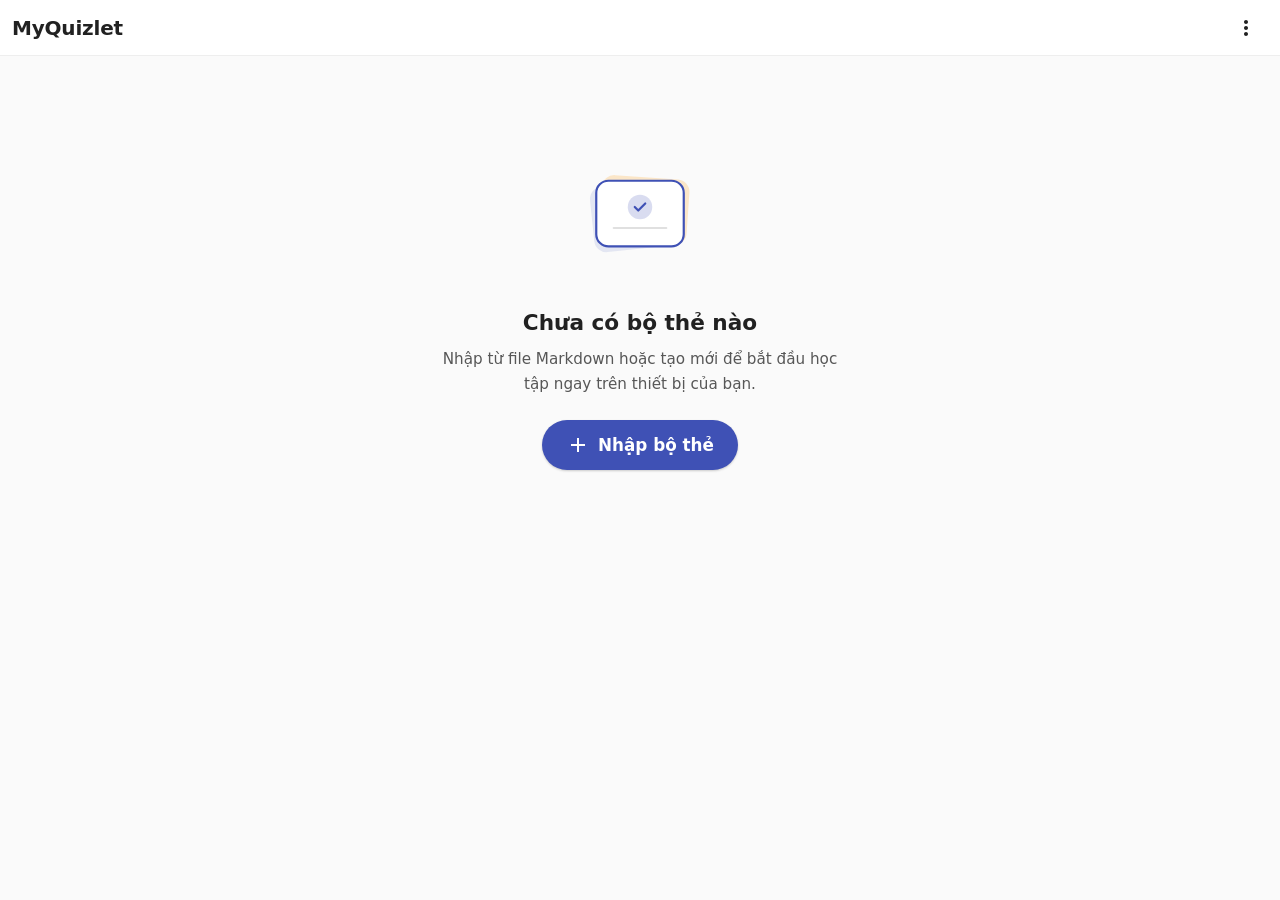
==== index.html @ 61433c4d "refactor: simplify review modal speech buttons to icon and flag only and update speech parameters" ====
<!DOCTYPE html>
<html lang="vi">
<head>
  <meta charset="utf-8" />
  <meta name="viewport" content="width=device-width, initial-scale=1.0, viewport-fit=cover" />
  <title>MyQuizlet — Bộ Thẻ Ghi Nhớ Markdown</title>
  <meta name="description" content="Ứng dụng flashcard Markdown thuần, hoạt động offline 100%, tô màu code phong cách GitHub." />
  
  <!-- PWA Theme & Manifest -->
  <meta name="theme-color" content="#3F51B5" />
  <meta name="color-scheme" content="light" />
  <link rel="manifest" href="manifest.webmanifest?v=15" />
  <link rel="icon" type="image/x-icon" href="favicon.ico?v=4" />
  <link rel="icon" type="image/png" sizes="32x32" href="icons/favicon-32.png?v=4" />
  <link rel="icon" type="image/png" sizes="192x192" href="icons/icon-192.png?v=4" />

  <!-- iOS Safari Specific -->
  <meta name="apple-mobile-web-app-capable" content="yes" />
  <meta name="apple-mobile-web-app-status-bar-style" content="default" />
  <meta name="apple-mobile-web-app-title" content="MyQuizlet" />
  <link rel="apple-touch-icon" href="icons/apple-touch-icon.png?v=4" />

  <!-- Code Syntax Highlighting Theme (GitHub Light) -->
  <link rel="stylesheet" href="vendor/github.min.css" />

  <!-- App Stylesheet -->
  <link rel="stylesheet" href="css/app.css?v=31" />
</head>
<body>
  <!-- Global App Bar -->
  <header id="app-bar" class="app-bar" role="banner">
    <div class="app-bar-left">
      <button type="button" class="icon-btn hidden" id="app-back-btn" aria-label="Quay lại">
        <svg class="icon" viewBox="0 0 24 24"><path d="M20 11H7.83l5.59-5.59L12 4l-8 8 8 8 1.41-1.41L7.83 13H20v-2z"/></svg>
      </button>
      <span class="app-bar-title" id="app-title">MyQuizlet</span>
    </div>

    <div class="app-bar-right">
      <!-- PWA Install Button (Top App Bar - hidden by default) -->
      <button id="btnInstall" type="button" class="btn btn-tonal btn-sm hidden" aria-label="Cài đặt ứng dụng">
        <svg width="16" height="16" viewBox="0 0 24 24" fill="none" stroke="currentColor" stroke-width="2" stroke-linecap="round" stroke-linejoin="round" aria-hidden="true">
          <path d="M21 15v4a2 2 0 0 1-2 2H5a2 2 0 0 1-2-2v-4"/>
          <polyline points="7 10 12 15 17 10"/>
          <line x1="12" y1="15" x2="12" y2="3"/>
        </svg>
        <span id="btn-install-text">Cài đặt</span>
      </button>

      <div class="menu-anchor">
        <button type="button" class="icon-btn menu-trigger" id="app-menu-btn" aria-label="Menu tác vụ" onclick="document.getElementById('app-menu-dropdown').classList.toggle('is-open'); event.stopPropagation();">
          <svg class="icon" viewBox="0 0 24 24"><path d="M12 8c1.1 0 2-.9 2-2s-.9-2-2-2-2 .9-2 2 .9 2 2 2zm0 2c-1.1 0-2 .9-2 2s.9 2 2 2 2-.9 2-2-.9-2-2-2zm0 6c-1.1 0-2 .9-2 2s.9 2 2 2 2-.9 2-2-.9-2-2-2z"/></svg>
        </button>
        <div class="dropdown-menu" id="app-menu-dropdown">
          <button type="button" class="menu-item" id="menu-opt-lang">
            <svg class="menu-icon" viewBox="0 0 24 24"><path d="M12.87 15.07l-2.54-2.51.03-.03c1.74-1.94 2.98-4.17 3.71-6.53H17V4h-7V2H8v2H1v1.99h11.17C11.5 7.92 10.44 9.75 9 11.35 8.07 10.32 7.3 9.19 6.69 8h-2c.73 1.63 1.73 3.17 2.98 4.56l-5.09 5.02L4 19l5-5 3.11 3.11.76-2.04zM18.5 10h-2L12 22h2l1.12-3h4.75L21 22h2l-4.5-12zm-2.62 7l1.62-4.33L19.12 17h-3.24z"/></svg>
            <span id="menu-lang-text">Ngôn ngữ (Language): <strong>Tiếng Việt</strong></span>
          </button>
          <button type="button" class="menu-item" id="menu-opt-storage">
            <svg class="menu-icon" viewBox="0 0 24 24"><path d="M2 20h20v-4H2v4zm2-3h2v2H4v-2zM2 4v4h20V4H2zm4 3H4V5h2v2zm-4 7h20v-4H2v4zm2-3h2v2H4v-2z"/></svg>
            <span id="menu-storage-text">Dung lượng lưu trữ</span>
          </button>
          <button type="button" class="menu-item" id="menu-opt-help">
            <svg class="menu-icon" viewBox="0 0 24 24"><path d="M12 2C6.48 2 2 6.48 2 12s4.48 10 10 10 10-4.48 10-10S17.52 2 12 2zm1 16h-2v-2h2v2zm1.07-7.75l-.9.92C12.45 11.9 12 12.5 12 14h-2v-.5c0-1.1.45-2.1 1.17-2.83l1.24-1.26c.37-.36.59-.86.59-1.41 0-1.1-.9-2-2-2s-2 .9-2 2H7c0-2.76 2.24-5 5-5s5 2.24 5 5c0 1.04-.42 1.99-1.07 2.75z"/></svg>
            <span id="menu-help-text">Hướng dẫn Markdown</span>
          </button>
          <button type="button" class="menu-item" id="menu-opt-about">
            <svg class="menu-icon" viewBox="0 0 24 24"><path d="M12 2C6.48 2 2 6.48 2 12s4.48 10 10 10 10-4.48 10-10S17.52 2 12 2zm1 15h-2v-6h2v6zm0-8h-2V7h2v2z"/></svg>
            <span id="menu-about-text">Giới thiệu</span>
          </button>
        </div>
      </div>
    </div>
  </header>

  <!-- Main View Container -->
  <main id="main-content" class="main-content" role="main"></main>

  <!-- Snackbar Notification Container -->
  <div id="snackbar-container" class="snackbar-container" aria-live="polite"></div>

  <!-- iOS Safari PWA Installation Guidance Modal -->
  <div id="iosInstallModal" class="dialog-backdrop modal-dialog-backdrop hidden" role="dialog" aria-modal="true" aria-labelledby="iosModalTitle">
    <div class="dialog-panel modal-dialog" style="max-width: 420px;">
      <div class="dialog-header-with-close" style="padding: 16px 20px 0 20px;">
        <h2 id="iosModalTitle" class="dialog-title" style="margin: 0; font-size: 1.25rem;">Cài đặt trên iOS</h2>
        <button id="btnCloseIosModal" type="button" class="icon-btn" aria-label="Đóng">
          <svg width="20" height="20" viewBox="0 0 24 24" fill="none" stroke="currentColor" stroke-width="2">
            <line x1="18" y1="6" x2="6" y2="18"/><line x1="6" y1="6" x2="18" y2="18"/>
          </svg>
        </button>
      </div>
      <div class="dialog-body" style="padding: 16px 20px; text-align: center;">
        <p id="ios-install-intro" style="font-size: 0.9375rem; margin-bottom: 16px; color: var(--md-sys-color-on-surface);">
          Để cài đặt ứng dụng lên iPhone hoặc iPad:
        </p>
        <div style="display: flex; flex-direction: column; gap: 12px; text-align: left; background: var(--md-sys-color-surface-variant); padding: 16px; border-radius: 12px; font-size: 0.9rem; line-height: 1.5;">
          <div id="ios-step-1">1. Nhấn nút <strong>Chia sẻ (Share)</strong> <span aria-hidden="true">⎋</span> ở thanh công cụ dưới đáy Safari.</div>
          <div id="ios-step-2">2. Cuộn xuống và chọn <strong>Thêm vào Màn hình chính (Add to Home Screen)</strong> <span aria-hidden="true">⊕</span>.</div>
          <div id="ios-step-3">3. Nhấn <strong>Thêm (Add)</strong> ở góc trên bên phải để hoàn tất.</div>
        </div>
      </div>
      <div class="dialog-footer" style="display: flex; justify-content: flex-end; padding: 0 20px 16px 20px;">
        <button id="btnGotItIos" type="button" class="btn btn-primary">Đã hiểu</button>
      </div>
    </div>
  </div>

  <!-- Local Vendored Libraries (Precached for 100% Offline Mode) -->
  <script src="vendor/marked.min.js"></script>
  <script src="vendor/purify.min.js"></script>
  <script src="vendor/highlight.min.js"></script>
  <script src="vendor/highlight-swift.min.js"></script>
  <script src="vendor/highlight-kotlin.min.js"></script>
  <script src="vendor/highlight-dart.min.js"></script>

  <!-- Application Script (Supports both file:// and http://) -->
  <script src="js/app.js?v=31"></script>
</body>
</html>
---- vendor/github.min.css ----
pre code.hljs{display:block;overflow-x:auto;padding:1em}code.hljs{padding:3px 5px}/*!
  Theme: GitHub
  Description: Light theme as seen on github.com
  Author: github.com
  Maintainer: @Hirse
  Updated: 2021-05-15

  Outdated base version: https://github.com/primer/github-syntax-light
  Current colors taken from GitHub's CSS
*/.hljs{color:#24292e;background:#fff}.hljs-doctag,.hljs-keyword,.hljs-meta .hljs-keyword,.hljs-template-tag,.hljs-template-variable,.hljs-type,.hljs-variable.language_{color:#d73a49}.hljs-title,.hljs-title.class_,.hljs-title.class_.inherited__,.hljs-title.function_{color:#6f42c1}.hljs-attr,.hljs-attribute,.hljs-literal,.hljs-meta,.hljs-number,.hljs-operator,.hljs-selector-attr,.hljs-selector-class,.hljs-selector-id,.hljs-variable{color:#005cc5}.hljs-meta .hljs-string,.hljs-regexp,.hljs-string{color:#032f62}.hljs-built_in,.hljs-symbol{color:#e36209}.hljs-code,.hljs-comment,.hljs-formula{color:#6a737d}.hljs-name,.hljs-quote,.hljs-selector-pseudo,.hljs-selector-tag{color:#22863a}.hljs-subst{color:#24292e}.hljs-section{color:#005cc5;font-weight:700}.hljs-bullet{color:#735c0f}.hljs-emphasis{color:#24292e;font-style:italic}.hljs-strong{color:#24292e;font-weight:700}.hljs-addition{color:#22863a;background-color:#f0fff4}.hljs-deletion{color:#b31d28;background-color:#ffeef0}
---- css/app.css ----
/**
 * MyQuizlet - Design System & Stylesheet
 * Material Design 3 guidelines in pure CSS:
 * Tonal surfaces, 12-28px rounded corners, elevations, 3D flip physics,
 * GitHub code themes, full responsive layout (<600px, 600-1024px, >1024px).
 */

/* ==========================================================================
   1. CSS Custom Properties / Color Palette & Tokens
   ========================================================================== */
:root {
  color-scheme: light;

  /* Light Theme (Enforced across all devices & system settings) */
  --md-sys-color-primary: #3F51B5;
  --md-sys-color-on-primary: #FFFFFF;
  --md-sys-color-primary-container: #E8EAF6;
  --md-sys-color-on-primary-container: #1A237E;

  --md-sys-color-accent: #FF9800;
  --md-sys-color-on-accent: #FFFFFF;
  --md-sys-color-accent-container: #FFF3E0;

  --md-sys-color-background: #FAFAFA;
  --md-sys-color-on-background: #212121;

  --md-sys-color-surface: #FFFFFF;
  --md-sys-color-on-surface: #212121;
  --md-sys-color-surface-variant: #F4F5FA;
  --md-sys-color-on-surface-variant: #5C6BC0;

  --md-sys-color-outline: #E0E0E0;
  --md-sys-color-outline-variant: #EEEEEE;

  --md-sys-color-success: #2E7D32;
  --md-sys-color-error: #C62828;
  --md-sys-color-on-error: #FFFFFF;
  --md-sys-color-error-container: #FFEBEE;
  --md-sys-color-warning: #EF6C00;

  /* Flashcard Side Theming: Orange Question / Blue Answer */
  --card-question-border: #FF9800;
  --card-question-border-subtle: rgba(255, 152, 0, 0.16);
  --card-question-tag: #E65100;
  --card-question-bg-tint: rgba(255, 152, 0, 0.02);

  --card-answer-border: #2196F3;
  --card-answer-border-subtle: rgba(33, 150, 243, 0.16);
  --card-answer-tag: #1565C0;
  --card-answer-bg-tint: rgba(33, 150, 243, 0.02);

  /* Typography */
  --font-family-ui: system-ui, -apple-system, BlinkMacSystemFont, "Segoe UI", Roboto, Helvetica, Arial, sans-serif;
  --font-family-code: ui-monospace, SFMono-Regular, Menlo, Monaco, Consolas, "Liberation Mono", monospace;

  /* Elevation Shadows */
  --elevation-1: 0 1px 3px rgba(0, 0, 0, 0.08), 0 1px 2px rgba(0, 0, 0, 0.12);
  --elevation-2: 0 3px 6px rgba(0, 0, 0, 0.12), 0 2px 4px rgba(0, 0, 0, 0.08);
  --elevation-3: 0 10px 20px rgba(0, 0, 0, 0.15), 0 3px 6px rgba(0, 0, 0, 0.1);

  /* Radii */
  --radius-xs: 4px;
  --radius-sm: 8px;
  --radius-md: 14px;
  --radius-lg: 20px;
  --radius-xl: 28px;
  --radius-full: 9999px;

  /* Spacing Grid */
  --space-1: 4px;
  --space-2: 8px;
  --space-3: 12px;
  --space-4: 16px;
  --space-5: 20px;
  --space-6: 24px;
  --space-8: 32px;

  /* Safe Area Insets */
  --sat: env(safe-area-inset-top, 0px);
  --sab: env(safe-area-inset-bottom, 0px);
  --sal: env(safe-area-inset-left, 0px);
  --sar: env(safe-area-inset-right, 0px);
}

/* ==========================================================================
   2. Reset & Global Base
   ========================================================================== */
*, *::before, *::after {
  box-sizing: border-box;
  margin: 0;
  padding: 0;
  -webkit-tap-highlight-color: transparent;
}

html, body {
  color-scheme: light;
  height: 100%;
  width: 100%;
  font-family: var(--font-family-ui);
  background-color: var(--md-sys-color-background);
  color: var(--md-sys-color-on-background);
  font-size: 16px;
  line-height: 1.5;
  -webkit-font-smoothing: antialiased;
  -moz-osx-font-smoothing: grayscale;
}

body {
  display: flex;
  flex-direction: column;
  overflow-x: hidden;
  padding-top: var(--sat);
  padding-bottom: var(--sab);
  padding-left: var(--sal);
  padding-right: var(--sar);
}

:focus-visible {
  outline: 2px solid var(--md-sys-color-primary);
  outline-offset: 2px;
}

button, input, textarea, select {
  font-family: inherit;
  font-size: inherit;
  color: inherit;
}

button {
  cursor: pointer;
  border: none;
  background: none;
}

.sr-only {
  position: absolute;
  width: 1px;
  height: 1px;
  padding: 0;
  margin: -1px;
  overflow: hidden;
  clip: rect(0, 0, 0, 0);
  white-space: nowrap;
  border: 0;
}

.hidden {
  display: none !important;
}

/* ==========================================================================
   3. Common Component Styles (Buttons, Chips, Menus)
   ========================================================================== */
.icon {
  width: 24px;
  height: 24px;
  fill: currentColor;
  flex-shrink: 0;
}

.icon-sm {
  width: 18px;
  height: 18px;
  fill: currentColor;
}

.icon-btn {
  display: inline-flex;
  align-items: center;
  justify-content: center;
  width: 44px;
  height: 44px;
  border-radius: var(--radius-full);
  color: var(--md-sys-color-on-surface);
  transition: background-color 0.15s ease;
}

.icon-btn:hover {
  background-color: rgba(63, 81, 181, 0.08);
}

.icon-btn:active {
  background-color: rgba(63, 81, 181, 0.16);
}

.icon-btn-sm {
  position: relative;
  display: inline-flex;
  align-items: center;
  justify-content: center;
  width: 36px;
  height: 36px;
  border-radius: var(--radius-full);
  color: var(--md-sys-color-on-surface);
  transition: background-color 0.15s ease;
}

.icon-btn-sm::after {
  content: "";
  position: absolute;
  top: 50%;
  left: 50%;
  transform: translate(-50%, -50%);
  min-width: 44px;
  min-height: 44px;
}

.icon-btn-sm:hover {
  background-color: rgba(63, 81, 181, 0.08);
}

.btn {
  display: inline-flex;
  align-items: center;
  justify-content: center;
  gap: var(--space-2);
  min-height: 44px;
  padding: var(--space-2) var(--space-5);
  font-weight: 600;
  font-size: 0.95rem;
  border-radius: var(--radius-full);
  text-decoration: none;
  transition: all 0.2s cubic-bezier(0.2, 0, 0, 1);
  user-select: none;
}

.btn:disabled {
  opacity: 0.45;
  cursor: not-allowed;
  pointer-events: none;
}

.btn-primary {
  background-color: var(--md-sys-color-primary);
  color: var(--md-sys-color-on-primary);
  box-shadow: var(--elevation-1);
}

.btn-primary:hover {
  background-color: #354497;
  box-shadow: var(--elevation-2);
}

.btn-tonal {
  background-color: var(--md-sys-color-primary-container);
  color: var(--md-sys-color-on-primary-container);
}

.btn-tonal:hover {
  background-color: #D9DCF0;
}

.btn-danger {
  background-color: var(--md-sys-color-error);
  color: var(--md-sys-color-on-error);
}

.btn-danger:hover {
  background-color: #B71C1C;
}

.btn-danger-tonal {
  background-color: var(--md-sys-color-error-container);
  color: var(--md-sys-color-error);
}

.btn-text {
  color: var(--md-sys-color-primary);
  background: transparent;
}

.btn-text:hover {
  background-color: rgba(63, 81, 181, 0.08);
}

.btn-block {
  width: 100%;
}

.btn-lg {
  min-height: 50px;
  padding: var(--space-3) var(--space-6);
  font-size: 1.05rem;
}

.btn-sm {
  min-height: 34px;
  padding: 0 var(--space-3);
  font-size: 0.85rem;
  gap: var(--space-1);
}

/* Floating Action Button (FAB) */
.fab {
  position: fixed;
  right: var(--space-5);
  bottom: calc(var(--space-5) + var(--sab));
  width: 58px;
  height: 58px;
  border-radius: var(--radius-md);
  background-color: var(--md-sys-color-accent);
  color: var(--md-sys-color-on-accent);
  box-shadow: var(--elevation-3);
  display: flex;
  align-items: center;
  justify-content: center;
  z-index: 40;
  transition: transform 0.2s ease, box-shadow 0.2s ease;
}

.fab:hover {
  transform: scale(1.05);
  box-shadow: 0 12px 24px rgba(255, 152, 0, 0.35);
}

.fab:active {
  transform: scale(0.96);
}

.icon-fab {
  width: 28px;
  height: 28px;
  fill: currentColor;
}

/* Dropdown Menu */
.menu-anchor {
  position: relative;
}

.dropdown-menu {
  position: absolute;
  top: calc(100% + 4px);
  right: 0;
  min-width: 210px;
  background-color: var(--md-sys-color-surface);
  color: var(--md-sys-color-on-surface);
  border-radius: var(--radius-md);
  box-shadow: var(--elevation-3);
  border: 1px solid var(--md-sys-color-outline-variant);
  padding: var(--space-1) 0;
  z-index: 50;
  opacity: 0;
  pointer-events: none;
  transform: scale(0.92) translateY(-8px);
  transform-origin: top right;
  transition: opacity 0.15s ease, transform 0.15s cubic-bezier(0.2, 0.9, 0.3, 1);
}

.dropdown-menu.is-open {
  opacity: 1;
  pointer-events: auto;
  transform: scale(1) translateY(0);
}

.menu-item {
  width: 100%;
  display: flex;
  align-items: center;
  gap: var(--space-3);
  padding: var(--space-3) var(--space-4);
  text-align: left;
  font-size: 0.92rem;
  color: var(--md-sys-color-on-surface);
  transition: background-color 0.12s ease;
}

.menu-item:hover {
  background-color: var(--md-sys-color-surface-variant);
}

.menu-item-danger {
  color: var(--md-sys-color-error);
}

.menu-item-danger:hover {
  background-color: var(--md-sys-color-error-container);
}

.menu-icon {
  width: 20px;
  height: 20px;
  fill: currentColor;
  opacity: 0.8;
}

.menu-divider {
  height: 1px;
  background-color: var(--md-sys-color-outline-variant);
  margin: var(--space-1) 0;
}

/* ==========================================================================
   4. App Bar
   ========================================================================== */
.app-bar {
  display: flex;
  align-items: center;
  justify-content: space-between;
  height: 56px;
  padding: 0 calc(var(--space-3) + var(--sar)) 0 calc(var(--space-3) + var(--sal));
  background-color: var(--md-sys-color-surface);
  border-bottom: 1px solid var(--md-sys-color-outline-variant);
  position: sticky;
  top: 0;
  z-index: 30;
  flex-shrink: 0;
}

.app-bar-left {
  display: flex;
  align-items: center;
  gap: var(--space-2);
}

.app-bar-title {
  font-size: 1.25rem;
  font-weight: 700;
  color: var(--md-sys-color-on-surface);
  white-space: nowrap;
  overflow: hidden;
  text-overflow: ellipsis;
  letter-spacing: -0.01em;
}

.app-bar-right {
  display: flex;
  align-items: center;
  gap: var(--space-1);
}

/* Main Content Area */
.main-content {
  flex: 1;
  display: flex;
  flex-direction: column;
  min-height: 0;
}

/* ==========================================================================
   5. Library Screen
   ========================================================================== */
.library-container {
  padding: var(--space-4);
  max-width: 1200px;
  margin: 0 auto;
  width: 100%;
}

.search-bar-wrapper {
  display: flex;
  align-items: center;
  gap: var(--space-2);
  background-color: var(--md-sys-color-surface);
  border: 1px solid var(--md-sys-color-outline);
  border-radius: var(--radius-full);
  padding: var(--space-1) var(--space-3);
  margin-bottom: var(--space-4);
  box-shadow: var(--elevation-1);
}

.search-icon {
  width: 20px;
  height: 20px;
  fill: var(--md-sys-color-on-surface-variant);
  opacity: 0.7;
}

.search-input {
  flex: 1;
  border: none;
  background: transparent;
  outline: none;
  height: 38px;
  font-size: 0.95rem;
}

/* Empty State */
.empty-state {
  display: flex;
  flex-direction: column;
  align-items: center;
  justify-content: center;
  text-align: center;
  padding: var(--space-8) var(--space-4);
  max-width: 440px;
  margin: 40px auto;
}

.empty-illustration {
  margin-bottom: var(--space-4);
}

.empty-svg {
  width: 140px;
  height: 140px;
}

.empty-title {
  font-size: 1.35rem;
  font-weight: 700;
  margin-bottom: var(--space-2);
  color: var(--md-sys-color-on-surface);
}

.empty-desc {
  font-size: 0.95rem;
  color: var(--md-sys-color-on-surface);
  opacity: 0.75;
  margin-bottom: var(--space-6);
  line-height: 1.6;
}

/* Decks Grid */
.decks-grid {
  display: grid;
  grid-template-columns: 1fr;
  gap: var(--space-4);
}

@media (min-width: 600px) {
  .decks-grid {
    grid-template-columns: repeat(2, 1fr);
  }
}

@media (min-width: 1024px) {
  .decks-grid {
    grid-template-columns: repeat(3, 1fr);
  }
}

.deck-card {
  background-color: var(--md-sys-color-surface);
  border: 1px solid var(--md-sys-color-outline-variant);
  border-radius: var(--radius-lg);
  padding: var(--space-4);
  display: flex;
  flex-direction: column;
  justify-content: space-between;
  gap: var(--space-3);
  box-shadow: var(--elevation-1);
  transition: transform 0.2s ease, box-shadow 0.2s ease;
  position: relative;
}

.deck-card:hover {
  transform: translateY(-2px);
  box-shadow: var(--elevation-2);
}

.deck-card-main {
  cursor: pointer;
}

.deck-card-header {
  display: flex;
  align-items: flex-start;
  justify-content: space-between;
  gap: var(--space-2);
  margin-bottom: var(--space-2);
}

.deck-title {
  font-size: 1.15rem;
  font-weight: 700;
  line-height: 1.35;
  color: var(--md-sys-color-on-surface);
  word-break: break-word;
}

.card-lock-badge {
  font-size: 1rem;
}

.deck-meta {
  display: flex;
  align-items: center;
  gap: var(--space-2);
  flex-wrap: wrap;
}

.chip-count {
  display: inline-block;
  background-color: var(--md-sys-color-primary-container);
  color: var(--md-sys-color-on-primary-container);
  font-size: 0.8rem;
  font-weight: 600;
  padding: 2px 10px;
  border-radius: var(--radius-full);
}

.meta-time {
  font-size: 0.8rem;
  color: var(--md-sys-color-on-surface);
  opacity: 0.65;
}

.deck-card-actions {
  display: flex;
  align-items: center;
  justify-content: space-between;
  padding-top: var(--space-2);
  border-top: 1px solid var(--md-sys-color-outline-variant);
}

.card-menu-container {
  position: relative;
}

/* ==========================================================================
   6. Set Detail Screen
   ========================================================================== */
.detail-container {
  padding: var(--space-4);
  max-width: 760px;
  margin: 0 auto;
  width: 100%;
}

.detail-header-card {
  background-color: var(--md-sys-color-surface);
  border: 1px solid var(--md-sys-color-outline-variant);
  border-radius: var(--radius-lg);
  padding: var(--space-5);
  box-shadow: var(--elevation-1);
  margin-bottom: var(--space-5);
}

.detail-title-row {
  display: flex;
  align-items: center;
  gap: var(--space-2);
  margin-bottom: var(--space-3);
}

.detail-title {
  font-size: 1.5rem;
  font-weight: 700;
  line-height: 1.3;
  color: var(--md-sys-color-on-surface);
  cursor: pointer;
  border-bottom: 2px dashed transparent;
  transition: border-color 0.15s ease;
}

.detail-title:hover {
  border-color: var(--md-sys-color-primary);
}

.inline-title-input {
  font-size: 1.4rem;
  font-weight: 700;
  border: 2px solid var(--md-sys-color-primary);
  border-radius: var(--radius-sm);
  padding: var(--space-1) var(--space-2);
  background: var(--md-sys-color-surface);
  color: var(--md-sys-color-on-surface);
  width: 100%;
  outline: none;
}

.detail-toggle-row {
  margin: var(--space-3) 0 var(--space-4) 0;
  padding: var(--space-2) 0;
  border-top: 1px solid var(--md-sys-color-outline-variant);
  border-bottom: 1px solid var(--md-sys-color-outline-variant);
}

.switch-container {
  display: flex;
  align-items: center;
  justify-content: space-between;
  cursor: pointer;
}

.switch-label {
  font-size: 0.95rem;
  font-weight: 500;
}

.switch-input {
  display: none;
}

.switch-track {
  width: 48px;
  height: 28px;
  background-color: var(--md-sys-color-outline);
  border-radius: var(--radius-full);
  position: relative;
  transition: background-color 0.2s ease;
  flex-shrink: 0;
}

.switch-track::after {
  content: '';
  position: absolute;
  top: 3px;
  left: 3px;
  width: 22px;
  height: 22px;
  background-color: #FFFFFF;
  border-radius: var(--radius-full);
  transition: transform 0.2s cubic-bezier(0.2, 0.9, 0.3, 1);
  box-shadow: 0 1px 3px rgba(0, 0, 0, 0.2);
}

.switch-input:checked + .switch-track {
  background-color: var(--md-sys-color-accent);
}

.switch-input:checked + .switch-track::after {
  transform: translateX(20px);
}

.detail-actions-row {
  display: flex;
  align-items: center;
  gap: var(--space-3);
  flex-wrap: wrap;
}

/* Circular Action Buttons (Set Detail) */
.circle-btn {
  display: inline-flex;
  align-items: center;
  justify-content: center;
  width: 44px;
  height: 44px;
  min-width: 44px;
  min-height: 44px;
  padding: 0;
  border-radius: var(--radius-full);
  border: 1.5px solid transparent;
  cursor: pointer;
  user-select: none;
  flex-shrink: 0;
  transition: transform 0.16s cubic-bezier(0.2, 0, 0, 1),
              background-color 0.16s ease,
              box-shadow 0.16s ease,
              border-color 0.16s ease;
}

.circle-btn .icon {
  width: 22px;
  height: 22px;
  fill: currentColor;
}

.circle-btn-primary {
  background-color: var(--md-sys-color-primary);
  color: var(--md-sys-color-on-primary);
  box-shadow: 0 2px 6px rgba(63, 81, 181, 0.3);
}

.circle-btn-primary:hover {
  background-color: #354497;
  transform: translateY(-2px);
  box-shadow: 0 4px 10px rgba(63, 81, 181, 0.4);
}

.circle-btn-primary:active {
  transform: scale(0.94);
}

.circle-btn-tonal {
  background-color: var(--md-sys-color-primary-container);
  color: var(--md-sys-color-primary);
  border-color: rgba(63, 81, 181, 0.15);
}

.circle-btn-tonal:hover {
  background-color: #D9DCF0;
  border-color: var(--md-sys-color-primary);
  transform: translateY(-2px);
  box-shadow: 0 3px 8px rgba(63, 81, 181, 0.18);
}

.circle-btn-tonal:active {
  transform: scale(0.94);
}

.circle-btn-danger {
  background-color: var(--md-sys-color-error-container);
  color: var(--md-sys-color-error);
  border-color: rgba(198, 40, 40, 0.2);
}

.circle-btn-danger:hover {
  background-color: #FFCDD2;
  border-color: var(--md-sys-color-error);
  transform: translateY(-2px);
  box-shadow: 0 3px 8px rgba(198, 40, 40, 0.2);
}

.circle-btn-danger:active {
  transform: scale(0.94);
}

.circle-btn:disabled {
  opacity: 0.4;
  cursor: not-allowed;
  pointer-events: none;
  transform: none;
  box-shadow: none;
}

.detail-questions-section {
  display: flex;
  flex-direction: column;
  gap: var(--space-3);
  user-select: none;
  -webkit-user-select: none;
}

.detail-questions-section .search-input {
  user-select: text;
  -webkit-user-select: text;
}

.section-heading-row {
  display: flex;
  justify-content: space-between;
  align-items: center;
}

.questions-count {
  font-size: 0.85rem;
  font-weight: 600;
  color: var(--md-sys-color-on-surface);
  opacity: 0.7;
  text-transform: uppercase;
  letter-spacing: 0.04em;
}

.questions-list {
  display: flex;
  flex-direction: column;
  gap: var(--space-2);
  user-select: none;
  -webkit-user-select: none;
}

.question-list-item {
  display: flex;
  align-items: flex-start;
  gap: var(--space-3);
  padding: var(--space-3) var(--space-4);
  background-color: var(--md-sys-color-surface);
  border: 1px solid var(--md-sys-color-outline-variant);
  border-radius: var(--radius-md);
  box-shadow: var(--elevation-1);
  user-select: none;
  -webkit-user-select: none;
}

.q-item-num {
  font-size: 0.85rem;
  font-weight: 700;
  color: var(--md-sys-color-primary);
  width: 28px;
  padding-top: 1px;
  flex-shrink: 0;
  user-select: none;
  -webkit-user-select: none;
}

.q-item-body {
  flex: 1;
  min-width: 0;
  user-select: none;
  -webkit-user-select: none;
}

.q-item-title {
  font-weight: 600;
  font-size: 0.98rem;
  line-height: 1.45;
  margin-bottom: 0;
  color: var(--md-sys-color-on-surface);
  user-select: none;
  -webkit-user-select: none;
}

.q-item-title * {
  user-select: none;
  -webkit-user-select: none;
}

.detail-card-a {
  font-size: 0.88rem;
  color: var(--md-sys-color-on-surface);
  opacity: 0.7;
}

.answer-hidden-label {
  font-size: 0.85rem;
  font-style: italic;
  color: var(--md-sys-color-warning);
}

.answer-empty-label {
  font-size: 0.85rem;
  font-style: italic;
  opacity: 0.5;
}

.empty-deck-notice {
  text-align: center;
  padding: var(--space-6);
  opacity: 0.65;
  font-style: italic;
}

/* ==========================================================================
   7. Study Screen & 3D Flashcard Physics
   ========================================================================== */
.study-screen {
  flex: 1;
  display: flex;
  flex-direction: column;
  height: 100dvh;
  max-height: 100dvh;
  background-color: var(--md-sys-color-background);
  overscroll-behavior: none;
  overflow: hidden;
  user-select: none;
}

.study-appbar {
  display: flex;
  align-items: center;
  justify-content: space-between;
  height: 56px;
  padding: 0 var(--space-3);
  background-color: var(--md-sys-color-surface);
  border-bottom: 1px solid var(--md-sys-color-outline-variant);
  flex-shrink: 0;
}

.study-title-group {
  display: flex;
  align-items: center;
  justify-content: center;
  overflow: hidden;
  flex: 1;
  min-width: 0;
  margin: 0 var(--space-2);
}

.study-deck-title {
  font-size: 1.05rem;
  font-weight: 700;
  white-space: nowrap;
  overflow: hidden;
  text-overflow: ellipsis;
  text-align: center;
  text-transform: uppercase;
  letter-spacing: 0.04em;
  color: var(--md-sys-color-primary);
  max-width: 100%;
}

.study-counter-row {
  display: flex;
  align-items: center;
  justify-content: center;
  padding: 0 var(--space-4) var(--space-2);
  flex-shrink: 0;
}

.study-chip {
  background-color: var(--md-sys-color-primary-container);
  color: var(--md-sys-color-on-primary-container);
  font-size: 0.82rem;
  font-weight: 600;
  padding: 4px 14px;
  border-radius: var(--radius-full);
  white-space: nowrap;
  letter-spacing: 0.2px;
  box-shadow: 0 1px 3px rgba(0, 0, 0, 0.05);
}

.study-progress-container {
  display: flex;
  align-items: center;
  justify-content: center;
  width: 100%;
  max-width: 360px;
  margin: 0 auto;
  padding: 0 var(--space-4) var(--space-3);
  box-sizing: border-box;
  flex-shrink: 0;
}

.study-progress-bar {
  width: 100%;
  height: 8px;
  background-color: var(--md-sys-color-outline, #E0E0E0);
  border-radius: var(--radius-full);
  overflow: hidden;
  position: relative;
  box-shadow: inset 0 1px 2px rgba(0, 0, 0, 0.04);
}

.study-progress-fill {
  height: 100%;
  width: 0%;
  background-color: var(--md-sys-color-primary, #3F51B5);
  border-radius: var(--radius-full);
  transition: width 0.3s cubic-bezier(0.4, 0, 0.2, 1);
  will-change: width;
}

@media (prefers-reduced-motion: reduce) {
  .study-progress-fill {
    transition: none;
  }
}

.study-card-viewport {
  flex: 1;
  display: flex;
  align-items: center;
  justify-content: center;
  padding: var(--space-3);
  perspective: 1200px;
  touch-action: pan-y;
  position: relative;
  overflow: hidden;
}

.study-card-track {
  width: 100%;
  height: 100%;
  max-width: 560px;
  max-height: 660px;
  display: flex;
  align-items: center;
  justify-content: center;
  position: relative;
  touch-action: pan-y;
}

@media (min-width: 1024px) {
  .study-card-track {
    max-width: 660px;
    max-height: 720px;
  }
}

.study-card-wrapper {
  width: 100%;
  height: 100%;
  position: relative;
  transform-style: preserve-3d;
  transition: transform 0.35s cubic-bezier(0.2, 0.9, 0.3, 1);
}

/* 3D Flip state */
.study-card-wrapper.is-flipped {
  transform: rotateY(calc(180deg * var(--flip-dir, 1)));
}

.study-card {
  width: 100%;
  height: 100%;
  position: relative;
  transform-style: preserve-3d;
}

.card-face {
  position: absolute;
  inset: 0;
  background-color: var(--md-sys-color-surface);
  border-radius: var(--radius-xl);
  box-shadow: var(--elevation-2);
  backface-visibility: hidden;
  -webkit-backface-visibility: hidden;
  display: flex;
  flex-direction: column;
  padding: var(--space-3) var(--space-4) var(--space-3) var(--space-4);
  overflow: hidden;
  box-sizing: border-box;
  transition: border-color 0.25s ease, box-shadow 0.25s ease;
}

/* Front Face: Question Side (Orange Border) */
.card-front {
  transform: rotateY(0deg);
  border: 2px solid var(--card-question-border);
  box-shadow: 0 4px 16px var(--card-question-border-subtle), var(--elevation-2);
  background: linear-gradient(180deg, var(--card-question-bg-tint) 0%, var(--md-sys-color-surface) 35%);
}

/* Back Face: Answer Side (Blue Border) */
.card-back {
  transform: rotateY(180deg);
  border: 2px solid var(--card-answer-border);
  box-shadow: 0 4px 16px var(--card-answer-border-subtle), var(--elevation-2);
  background: linear-gradient(180deg, var(--card-answer-bg-tint) 0%, var(--md-sys-color-surface) 35%);
}

.card-face-header {
  display: flex;
  align-items: center;
  justify-content: center;
  padding-bottom: var(--space-1);
  flex-shrink: 0;
}

.card-face-tag {
  font-size: 0.72rem;
  font-weight: 700;
  text-transform: uppercase;
  letter-spacing: 0.08em;
  opacity: 0.95;
}

.card-front .card-face-tag {
  color: var(--card-question-tag);
}

.card-back .card-face-tag {
  color: var(--card-answer-tag);
}

.card-scroll {
  flex: 1;
  width: 100%;
  min-height: 0;
  overflow-y: auto;
  overflow-x: hidden;
  overscroll-behavior: contain;
  -webkit-overflow-scrolling: touch;
  touch-action: pan-y;
  padding: var(--space-2) var(--space-1);
  display: flex;
  flex-direction: column;
}

/* Scrollbar styling for card */
.card-scroll::-webkit-scrollbar {
  width: 6px;
}
.card-scroll::-webkit-scrollbar-thumb {
  background: var(--md-sys-color-outline-variant);
  border-radius: var(--radius-full);
}
.card-scroll::-webkit-scrollbar-track {
  background: transparent;
}

/* Answer Side Scrollbar: Flush to right border, thinner (3.5px), and blue */
.card-back .card-scroll {
  width: calc(100% + var(--space-4));
  margin-right: calc(-1 * var(--space-4));
  margin-bottom: calc(-1 * var(--space-3));
  padding-right: var(--space-4);
  padding-bottom: var(--space-4);
  padding-left: 0;
  scrollbar-width: thin;
  scrollbar-color: var(--card-answer-border) transparent;
}

.card-back .card-scroll::-webkit-scrollbar {
  width: 3.5px;
}

.card-back .card-scroll::-webkit-scrollbar-thumb {
  background-color: var(--card-answer-border);
  border-radius: var(--radius-full);
}

.card-back .card-scroll::-webkit-scrollbar-thumb:hover {
  background-color: #1976D2;
}

.card-back .card-scroll::-webkit-scrollbar-track {
  background: transparent;
}

.card-content-box {
  width: 100%;
  max-width: 100%;
  margin: auto 0;
  display: flex;
  flex-direction: column;
  align-items: center;
  gap: var(--space-3);
  box-sizing: border-box;
}

/* Left-align long answers for comfortable reading */
.card-back .card-content-box {
  align-items: stretch;
  text-align: left;
  margin-top: 0;
  margin-bottom: auto;
}

/* Front Face Typography */
.card-front .card-content-box {
  font-size: 1.5rem;
  font-weight: 700;
  line-height: 1.4;
  color: var(--md-sys-color-on-surface);
}

/* Back Face Typography */
.card-back .card-content-box {
  font-size: 1.125rem;
  line-height: 1.6;
  color: var(--md-sys-color-on-surface);
}

.card-content-box p {
  max-width: 100%;
}

.card-content-box ul,
.card-content-box ol {
  text-align: left;
  display: inline-block;
  max-width: 100%;
  margin: 0 auto;
  padding-left: var(--space-5);
}

.card-content-box blockquote {
  border-left: 4px solid var(--md-sys-color-primary);
  padding: var(--space-2) var(--space-4);
  font-style: italic;
  opacity: 0.85;
  background-color: var(--md-sys-color-surface-variant);
  border-radius: 0 var(--radius-sm) var(--radius-sm) 0;
  max-width: 100%;
  text-align: left;
}

.card-content-box table {
  border-collapse: collapse;
  max-width: 100%;
  margin: var(--space-3) auto;
  text-align: left;
  font-size: 0.95rem;
  border-radius: var(--radius-sm);
  overflow: hidden;
  box-shadow: var(--elevation-1);
}

.card-content-box th,
.card-content-box td {
  padding: var(--space-2) var(--space-3);
  border: 1px solid var(--md-sys-color-outline);
}

.card-content-box th {
  background-color: var(--md-sys-color-surface-variant);
  font-weight: 700;
}

.card-content-box tr:nth-child(even) {
  background-color: rgba(63, 81, 181, 0.03);
}

.card-content-box img {
  max-width: 100%;
  height: auto;
  border-radius: var(--radius-sm);
  box-shadow: var(--elevation-1);
}

/* Code Blocks inside Cards */
.card-content-box pre {
  width: 100%;
  max-width: 100%;
  text-align: left;
  border-radius: var(--radius-md);
  margin: var(--space-3) 0;
  overflow-x: auto;
  box-shadow: var(--elevation-1);
  border: 1px solid var(--md-sys-color-outline-variant);
}

.card-content-box pre code {
  font-family: var(--font-family-code);
  font-size: 0.9rem;
  line-height: 1.45;
  padding: var(--space-4);
  display: block;
}

.card-content-box :not(pre) > code {
  font-family: var(--font-family-code);
  font-size: 0.9em;
  background-color: var(--md-sys-color-surface-variant);
  padding: 2px 6px;
  border-radius: 4px;
}

.empty-answer-placeholder {
  display: flex;
  flex-direction: column;
  align-items: center;
  justify-content: center;
  text-align: center;
  padding: var(--space-6) var(--space-4);
  color: var(--md-sys-color-on-surface-variant);
  background-color: var(--md-sys-color-surface-variant);
  border: 1.5px dashed var(--md-sys-color-outline-variant);
  border-radius: var(--radius-lg);
  margin: var(--space-4) auto;
  max-width: 440px;
  min-height: 140px;
}

.empty-answer-placeholder .empty-answer-icon {
  display: flex;
  align-items: center;
  justify-content: center;
  margin-bottom: var(--space-2);
  color: var(--md-sys-color-primary);
  opacity: 0.85;
}

.empty-answer-placeholder .empty-answer-title {
  font-size: 1.05rem;
  font-weight: 600;
  color: var(--md-sys-color-on-surface);
  margin-bottom: 6px;
}

.empty-answer-placeholder .empty-answer-sub {
  font-size: 0.88rem;
  opacity: 0.75;
  max-width: 320px;
  line-height: 1.45;
}

/* Study Bottom Bar */
.study-bottom-bar {
  display: flex;
  align-items: center;
  justify-content: center;
  padding: var(--space-3) var(--space-4) calc(var(--space-3) + env(safe-area-inset-bottom, 0px));
  background-color: var(--md-sys-color-surface);
  border-top: 1px solid var(--md-sys-color-outline-variant);
  flex-shrink: 0;
  gap: var(--space-6);
}

.study-flip-btn {
  width: 52px;
  height: 52px;
  min-width: 52px;
  min-height: 52px;
  box-shadow: 0 4px 12px rgba(63, 81, 181, 0.35);
}

.study-flip-btn .icon {
  width: 26px;
  height: 26px;
}

/* Shake Animation (Answers Disabled) */
@keyframes shake {
  0%, 100% { transform: translateX(0); }
  20%, 60% { transform: translateX(-9px); }
  40%, 80% { transform: translateX(9px); }
}

.card-shake {
  animation: shake 0.4s cubic-bezier(0.36, 0.07, 0.19, 0.97) both;
}

/* Card Slide-in Animations */
@keyframes slideInUp {
  0% { transform: translateY(60px) scale(0.95); opacity: 0; }
  100% { transform: translateY(0) scale(1); opacity: 1; }
}

@keyframes slideInDown {
  0% { transform: translateY(-60px) scale(0.95); opacity: 0; }
  100% { transform: translateY(0) scale(1); opacity: 1; }
}

.slide-in-up {
  animation: slideInUp 0.22s cubic-bezier(0.2, 0.9, 0.3, 1) both;
}

.slide-in-down {
  animation: slideInDown 0.22s cubic-bezier(0.2, 0.9, 0.3, 1) both;
}

/* Card Slide-in / Fan Appearance Animations (Linear) */
@keyframes slideInRight {
  0% { transform: translate3d(85px, 0, 0) rotate(5deg) scale(0.96); opacity: 0; }
  100% { transform: translate3d(0, 0, 0) rotate(0deg) scale(1); opacity: 1; }
}

@keyframes slideInLeft {
  0% { transform: translate3d(-85px, 0, 0) rotate(-5deg) scale(0.96); opacity: 0; }
  100% { transform: translate3d(0, 0, 0) rotate(0deg) scale(1); opacity: 1; }
}

.slide-in-right {
  animation: slideInRight 0.22s linear both;
}

.slide-in-left {
  animation: slideInLeft 0.22s linear both;
}

/* First-Run Hint Overlay */
.study-hint-overlay {
  position: absolute;
  inset: 0;
  background: rgba(0, 0, 0, 0.65);
  backdrop-filter: blur(4px);
  display: flex;
  align-items: center;
  justify-content: center;
  z-index: 100;
  cursor: pointer;
  padding: var(--space-4);
}

.hint-card {
  background: var(--md-sys-color-surface);
  border-radius: var(--radius-xl);
  padding: var(--space-6);
  text-align: center;
  box-shadow: var(--elevation-3);
  max-width: 380px;
}

.hint-icon {
  font-size: 2.5rem;
  margin-bottom: var(--space-2);
}

.hint-text {
  font-size: 1.15rem;
  font-weight: 700;
  color: var(--md-sys-color-on-surface);
  margin-bottom: var(--space-3);
}

.hint-sub {
  font-size: 0.85rem;
  color: var(--md-sys-color-primary);
  font-weight: 600;
}

/* Reduced Motion Fallbacks */
@media (prefers-reduced-motion: reduce) {
  .study-card-wrapper {
    transition: none;
  }
  .study-card-wrapper.is-flipped .card-front {
    opacity: 0;
    pointer-events: none;
  }
  .study-card-wrapper.is-flipped .card-back {
    opacity: 1;
    pointer-events: auto;
  }
  .slide-in-up, .slide-in-down, .slide-in-right, .slide-in-left, .card-shake {
    animation: none;
  }
}

/* ==========================================================================
   8. Bottom Sheet & Modals
   ========================================================================== */
.bottom-sheet-backdrop {
  position: fixed;
  inset: 0;
  background-color: rgba(0, 0, 0, 0.55);
  backdrop-filter: blur(2px);
  z-index: 80;
  display: flex;
  align-items: flex-end;
  opacity: 0;
  pointer-events: none;
  transition: opacity 0.25s ease;
}

.bottom-sheet-backdrop.is-open {
  opacity: 1;
  pointer-events: auto;
}

.bottom-sheet {
  width: 100%;
  max-width: 640px;
  margin: 0 auto;
  background-color: var(--md-sys-color-surface);
  border-radius: var(--radius-xl) var(--radius-xl) 0 0;
  box-shadow: var(--elevation-3);
  padding: var(--space-3) var(--space-5) calc(var(--space-5) + var(--sab));
  transform: translateY(100%);
  transition: transform 0.3s cubic-bezier(0.2, 0.9, 0.3, 1);
  max-height: 85dvh;
  display: flex;
  flex-direction: column;
}

.bottom-sheet-backdrop.is-open .bottom-sheet {
  transform: translateY(0);
}

.sheet-handle-bar {
  display: flex;
  justify-content: center;
  padding-bottom: var(--space-2);
}

.sheet-handle {
  width: 36px;
  height: 4px;
  border-radius: var(--radius-full);
  background-color: var(--md-sys-color-outline);
}

.sheet-header {
  display: flex;
  align-items: center;
  justify-content: space-between;
  margin-bottom: var(--space-3);
}

.sheet-title {
  font-size: 1.25rem;
  font-weight: 700;
}

.sheet-tabs {
  display: flex;
  border-bottom: 1px solid var(--md-sys-color-outline-variant);
  margin-bottom: var(--space-4);
  gap: var(--space-2);
}

.tab-btn {
  padding: var(--space-2) var(--space-3);
  font-size: 0.92rem;
  font-weight: 600;
  color: var(--md-sys-color-on-surface);
  opacity: 0.65;
  border-bottom: 2px solid transparent;
  transition: all 0.15s ease;
}

.tab-btn.is-active {
  color: var(--md-sys-color-primary);
  opacity: 1;
  border-bottom-color: var(--md-sys-color-primary);
}

.file-dropzone {
  border: 2px dashed var(--md-sys-color-outline);
  border-radius: var(--radius-lg);
  padding: var(--space-8) var(--space-4);
  display: flex;
  flex-direction: column;
  align-items: center;
  justify-content: center;
  text-align: center;
  gap: var(--space-3);
  background-color: var(--md-sys-color-surface-variant);
  transition: border-color 0.15s ease, background-color 0.15s ease;
}

.file-dropzone.is-dragover {
  border-color: var(--md-sys-color-primary);
  background-color: var(--md-sys-color-primary-container);
}

.dropzone-icon {
  width: 48px;
  height: 48px;
  fill: var(--md-sys-color-primary);
  opacity: 0.8;
}

.dropzone-text {
  font-size: 0.95rem;
  color: var(--md-sys-color-on-surface);
  opacity: 0.75;
}

.paste-form {
  display: flex;
  flex-direction: column;
  gap: var(--space-3);
}

.paste-input {
  width: 100%;
  border: 1px solid var(--md-sys-color-outline);
  border-radius: var(--radius-md);
  padding: var(--space-3);
  background-color: var(--md-sys-color-background);
  color: var(--md-sys-color-on-surface);
  font-family: var(--font-family-code);
  font-size: 0.9rem;
  resize: vertical;
}

.paste-footer {
  display: flex;
  align-items: center;
  justify-content: space-between;
}

.live-counter {
  font-size: 0.85rem;
  color: var(--md-sys-color-primary);
  font-weight: 600;
}

.empty-set-form {
  display: flex;
  flex-direction: column;
  gap: var(--space-3);
  padding: var(--space-2) 0;
}

.form-label {
  font-size: 0.9rem;
  font-weight: 600;
}

.text-input {
  width: 100%;
  height: 44px;
  border: 1px solid var(--md-sys-color-outline);
  border-radius: var(--radius-md);
  padding: 0 var(--space-3);
  background-color: var(--md-sys-color-background);
  color: var(--md-sys-color-on-surface);
}

/* Tabular numbers for all numeric counters, timers, and progress indicators (PWA Standard 10) */
.chip-count,
.meta-time,
.q-item-num,
.questions-count,
.study-seen-chip,
.study-progress-bar,
.storage-stat-num,
.q-counter,
[role="progressbar"] {
  font-variant-numeric: tabular-nums;
}

/* Dialog Modals & Backdrops */
.dialog-backdrop,
.modal-dialog-backdrop {
  position: fixed;
  inset: 0;
  z-index: 100;
  display: flex;
  align-items: center;
  justify-content: center;
  background-color: rgba(0, 0, 0, 0.6);
  backdrop-filter: blur(4px);
  -webkit-backdrop-filter: blur(4px);
  padding: var(--space-4);
  opacity: 1;
  visibility: visible;
  transition: opacity 0.2s cubic-bezier(0.2, 0, 0, 1), visibility 0.2s cubic-bezier(0.2, 0, 0, 1);
}

.dialog-backdrop.hidden,
.modal-dialog-backdrop.hidden {
  display: none !important;
  opacity: 0;
  visibility: hidden;
  pointer-events: none;
}

.dialog-panel {
  background-color: var(--md-sys-color-surface);
  color: var(--md-sys-color-on-surface);
  border-radius: var(--radius-xl);
  box-shadow: var(--elevation-3);
  width: 100%;
  overflow: hidden;
  animation: modalPopIn 0.22s cubic-bezier(0.2, 0, 0, 1);
}

@keyframes modalPopIn {
  from {
    opacity: 0;
    transform: scale(0.94) translateY(6px);
  }
  to {
    opacity: 1;
    transform: scale(1) translateY(0);
  }
}

.modal-dialog {
  margin: auto;
  border: none;
  border-radius: var(--radius-xl);
  background-color: var(--md-sys-color-surface);
  color: var(--md-sys-color-on-surface);
  box-shadow: var(--elevation-3);
  max-width: 500px;
  width: calc(100% - 32px);
  padding: 0;
}

.modal-dialog::backdrop {
  background-color: rgba(0, 0, 0, 0.6);
  backdrop-filter: blur(2px);
}

.dialog-content {
  padding: var(--space-6);
  display: flex;
  flex-direction: column;
  gap: var(--space-3);
}

.dialog-title {
  font-size: 1.35rem;
  font-weight: 700;
}

.dialog-body {
  font-size: 0.98rem;
  line-height: 1.5;
  color: var(--md-sys-color-on-surface);
  opacity: 0.85;
}

.dialog-actions {
  display: flex;
  justify-content: flex-end;
  gap: var(--space-2);
  margin-top: var(--space-3);
}

.dialog-header-with-close {
  display: flex;
  align-items: center;
  justify-content: space-between;
}

/* Preview Dialog */
.preview-dialog {
  max-width: 600px;
}

.preview-field-group {
  display: flex;
  flex-direction: column;
  gap: var(--space-1);
}

.preview-meta-row {
  display: flex;
  gap: var(--space-2);
}

.preview-count-chip {
  background-color: var(--md-sys-color-primary-container);
  color: var(--md-sys-color-on-primary-container);
  padding: var(--space-1) var(--space-3);
  border-radius: var(--radius-full);
  font-size: 0.85rem;
}

.preview-warnings-box {
  background-color: var(--md-sys-color-error-container);
  color: var(--md-sys-color-error);
  padding: var(--space-3);
  border-radius: var(--radius-md);
  font-size: 0.85rem;
}

.warnings-header {
  font-weight: 700;
  margin-bottom: var(--space-1);
}

.warnings-list {
  padding-left: var(--space-4);
  max-height: 140px;
  overflow-y: auto;
}

.preview-conflict-box {
  background-color: #FFF3E0;
  color: #E65100;
  padding: var(--space-3);
  border-radius: var(--radius-md);
  font-size: 0.88rem;
}

.conflict-title {
  font-weight: 700;
  margin-bottom: var(--space-2);
}

.conflict-options {
  display: flex;
  flex-direction: column;
  gap: var(--space-2);
}

.conflict-option {
  display: flex;
  align-items: center;
  gap: var(--space-2);
  cursor: pointer;
}

.preview-samples-box {
  background-color: var(--md-sys-color-surface-variant);
  border-radius: var(--radius-md);
  padding: var(--space-3);
  font-size: 0.88rem;
}

.preview-samples-label {
  font-weight: 700;
  display: block;
  margin-bottom: var(--space-2);
}

.preview-samples-list {
  list-style: none;
  display: flex;
  flex-direction: column;
  gap: var(--space-1);
}

.preview-q-idx {
  font-weight: 700;
  color: var(--md-sys-color-primary);
}

/* Help Dialog */
.help-dialog {
  max-width: 620px;
}

.help-scroll-body {
  max-height: 60vh;
  overflow-y: auto;
  display: flex;
  flex-direction: column;
  gap: var(--space-3);
}

.help-code-sample {
  background-color: var(--md-sys-color-background);
  border: 1px solid var(--md-sys-color-outline-variant);
  border-radius: var(--radius-md);
  padding: var(--space-3);
  font-family: var(--font-family-code);
  font-size: 0.85rem;
  overflow-x: auto;
}

.help-rules-list {
  list-style: none;
  display: flex;
  flex-direction: column;
  gap: var(--space-2);
  font-size: 0.9rem;
}

/* Storage Dialog */
.storage-stats-grid {
  display: grid;
  grid-template-columns: 1fr 1fr;
  gap: var(--space-3);
}

.stat-card {
  background-color: var(--md-sys-color-surface-variant);
  padding: var(--space-3);
  border-radius: var(--radius-md);
  text-align: center;
  font-weight: 600;
}

.storage-usage-section {
  display: flex;
  flex-direction: column;
  gap: var(--space-2);
}

.usage-label-row, .persist-label-row {
  display: flex;
  justify-content: space-between;
  font-size: 0.88rem;
}

.progress-bar-track {
  height: 8px;
  background-color: var(--md-sys-color-outline);
  border-radius: var(--radius-full);
  overflow: hidden;
}

.progress-bar-fill {
  height: 100%;
  background-color: var(--md-sys-color-primary);
  border-radius: var(--radius-full);
}

.persist-section {
  display: flex;
  flex-direction: column;
  gap: var(--space-2);
}

.persist-badge {
  font-size: 0.8rem;
  font-weight: 700;
  padding: 2px 8px;
  border-radius: var(--radius-full);
  background-color: var(--md-sys-color-surface-variant);
}

.persist-badge.is-active {
  background-color: #E8F5E9;
  color: #2E7D32;
}

.storage-note {
  font-size: 0.82rem;
  opacity: 0.7;
}

/* About Dialog */
.about-dialog {
  max-width: 440px;
}

.text-center {
  text-align: center;
}

.about-logo-wrapper {
  margin: 0 auto var(--space-2);
}

.about-logo {
  width: 72px;
  height: 72px;
  border-radius: var(--radius-lg);
  box-shadow: var(--elevation-2);
}

.about-version-chip {
  display: inline-block;
  margin: var(--space-1) auto var(--space-3);
  background-color: var(--md-sys-color-primary-container);
  color: var(--md-sys-color-on-primary-container);
  font-size: 0.8rem;
  font-weight: 700;
  padding: 2px 12px;
  border-radius: var(--radius-full);
}

.about-desc {
  font-size: 0.95rem;
  opacity: 0.85;
  line-height: 1.5;
}

.about-features {
  font-size: 0.88rem;
  opacity: 0.7;
  line-height: 1.5;
}

.justify-center {
  justify-content: center !important;
}

/* ==========================================================================
   9. Snackbar Notification
   ========================================================================== */
.snackbar-container {
  position: fixed;
  bottom: calc(var(--space-4) + var(--sab));
  left: 50%;
  transform: translateX(-50%);
  z-index: 100;
  display: flex;
  flex-direction: column;
  align-items: center;
  pointer-events: none;
  width: calc(100% - 32px);
  max-width: 540px;
}

.snackbar {
  background-color: #323232;
  color: #FFFFFF;
  border-radius: var(--radius-md);
  padding: var(--space-3) var(--space-4);
  box-shadow: var(--elevation-3);
  display: flex;
  align-items: center;
  justify-content: space-between;
  gap: var(--space-3);
  pointer-events: auto;
  width: 100%;
  opacity: 0;
  transform: translateY(20px);
  transition: opacity 0.2s ease, transform 0.2s cubic-bezier(0.2, 0.9, 0.3, 1);
}

.snackbar.is-visible {
  opacity: 1;
  transform: translateY(0);
}

.snackbar-text {
  font-size: 0.9rem;
  line-height: 1.4;
  word-break: break-word;
}

.snackbar-action {
  color: var(--md-sys-color-accent);
  font-weight: 700;
  font-size: 0.9rem;
  text-transform: uppercase;
  letter-spacing: 0.04em;
  padding: var(--space-1) var(--space-2);
  border-radius: var(--radius-sm);
  white-space: nowrap;
}

.snackbar-action:hover {
  background-color: rgba(255, 152, 0, 0.15);
}

/* ==========================================================================
   Edit Markdown Dialog (Set-Level Direct Editor)
   ========================================================================== */
.edit-markdown-dialog {
  max-width: 820px;
  width: calc(100% - 32px);
  max-height: 94dvh;
}

.edit-markdown-dialog-content {
  display: flex;
  flex-direction: column;
  gap: var(--space-3);
  max-height: 90dvh;
  box-sizing: border-box;
}

.edit-md-top-bar {
  display: flex;
  align-items: center;
  justify-content: space-between;
  gap: var(--space-3);
  flex-wrap: wrap;
}

.edit-md-top-bar .edit-md-help-text {
  flex: 1 1 260px;
}

.edit-md-btn-clipboard {
  flex-shrink: 0;
  cursor: pointer;
  white-space: nowrap;
}

.edit-md-help-text {
  font-size: 0.88rem;
  color: var(--md-sys-color-on-surface);
  opacity: 0.8;
  margin: 0;
  line-height: 1.45;
}

.edit-md-editor-wrapper {
  display: flex;
  flex-direction: column;
  flex: 1;
  min-height: 260px;
}

.edit-md-textarea {
  width: 100%;
  height: 48vh;
  min-height: 260px;
  max-height: 58vh;
  box-sizing: border-box;
  font-family: ui-monospace, SFMono-Regular, "SF Mono", Menlo, Consolas, "Liberation Mono", monospace;
  font-size: 0.92rem;
  line-height: 1.5;
  tab-size: 2;
  padding: var(--space-3);
  border-radius: var(--radius-md);
  border: 1px solid var(--md-sys-color-outline);
  background-color: var(--md-sys-color-surface-container);
  color: var(--md-sys-color-on-surface);
  resize: vertical;
  outline: none;
  transition: border-color var(--duration-short) ease, box-shadow var(--duration-short) ease;
}

.edit-md-textarea:focus {
  border-color: var(--md-sys-color-primary);
  box-shadow: 0 0 0 1px var(--md-sys-color-primary);
}

.edit-md-toolbar {
  display: flex;
  flex-direction: column;
  gap: var(--space-2);
}

.edit-md-status {
  display: flex;
  align-items: center;
  gap: var(--space-2);
}

.chip-error {
  background-color: var(--md-sys-color-error-container) !important;
  color: var(--md-sys-color-error) !important;
}

.edit-md-warnings {
  background-color: var(--md-sys-color-error-container);
  color: var(--md-sys-color-error);
  padding: var(--space-2) var(--space-3);
  border-radius: var(--radius-sm);
  font-size: 0.82rem;
  max-height: 90px;
  overflow-y: auto;
}

.empty-deck-notice-box {
  display: flex;
  flex-direction: column;
  align-items: center;
  gap: var(--space-3);
  padding: var(--space-6) var(--space-4);
  text-align: center;
}

/* ==========================================================================
   Study Resume Dialog (Continue Previous Progress vs Start Fresh)
   ========================================================================== */
.study-resume-dialog {
  max-width: 480px;
}

.study-resume-dialog-content {
  display: flex;
  flex-direction: column;
  gap: var(--space-4);
}

.resume-deck-banner {
  background: var(--md-sys-color-surface-container);
  border: 1px solid var(--md-sys-color-outline-variant);
  border-radius: var(--radius-md);
  padding: var(--space-3) var(--space-4);
  display: flex;
  flex-direction: column;
  gap: var(--space-2);
}

.resume-deck-name {
  font-weight: 700;
  font-size: 1.05rem;
  color: var(--md-sys-color-primary);
  line-height: 1.35;
}

.resume-progress-info {
  display: flex;
  flex-direction: column;
  gap: var(--space-1);
}

.resume-progress-stats {
  display: flex;
  justify-content: space-between;
  font-size: 0.88rem;
  color: var(--md-sys-color-on-surface);
  opacity: 0.9;
}

.resume-stats-val {
  font-weight: 600;
  color: var(--md-sys-color-primary);
}

.resume-progress-track {
  width: 100%;
  height: 8px;
  background-color: var(--md-sys-color-surface-container-high, #e0e0e0);
  border-radius: var(--radius-full);
  overflow: hidden;
}

.resume-progress-bar {
  height: 100%;
  background-color: var(--md-sys-color-primary);
  border-radius: var(--radius-full);
  transition: width 0.3s ease;
}

.resume-options-list {
  display: flex;
  flex-direction: column;
  gap: var(--space-3);
  margin-top: var(--space-1);
}

.resume-btn-continue,
.resume-btn-restart {
  font-size: 0.98rem;
  font-weight: 600;
  padding: var(--space-3) var(--space-4);
  border-radius: var(--radius-full);
  min-height: 48px;
  justify-content: center;
}

/* ==========================================================================
   14. Review Screen (Accordion Q&A)
   ========================================================================== */
.deck-card-btn-group {
  display: flex;
  align-items: center;
  gap: var(--space-2);
  flex-wrap: wrap;
}

.review-container {
  padding: var(--space-4);
  max-width: 820px;
  margin: 0 auto;
  width: 100%;
}

.review-header-card {
  background-color: var(--md-sys-color-surface);
  border: 1px solid var(--md-sys-color-outline-variant);
  border-radius: var(--radius-lg);
  padding: var(--space-5);
  box-shadow: var(--elevation-1);
  margin-bottom: var(--space-4);
}

.review-header-top {
  display: flex;
  align-items: center;
  justify-content: space-between;
  gap: var(--space-3);
  margin-bottom: var(--space-3);
}

.review-title {
  font-size: 1.35rem;
  font-weight: 700;
  line-height: 1.35;
  color: var(--md-sys-color-on-surface);
  margin: 0;
  word-break: break-word;
}

.review-header-meta {
  display: flex;
  align-items: center;
  gap: var(--space-2);
  flex-wrap: wrap;
}

.review-hint-badge {
  display: inline-flex;
  align-items: center;
  gap: 4px;
  font-size: 0.82rem;
  color: var(--md-sys-color-on-surface);
  opacity: 0.75;
}

.review-question-list {
  display: flex;
  flex-direction: column;
  gap: var(--space-3);
}

.review-question-item {
  background-color: var(--md-sys-color-surface);
  border: 1px solid var(--md-sys-color-outline-variant);
  border-radius: var(--radius-md);
  padding: var(--space-4);
  display: flex;
  align-items: center;
  gap: var(--space-3);
  cursor: pointer;
  box-shadow: var(--elevation-1);
  transition: border-color 0.2s ease, box-shadow 0.2s ease, transform 0.15s ease, background-color 0.2s ease;
  user-select: none;
  -webkit-user-select: none;
}

.review-question-item:hover {
  border-color: var(--md-sys-color-primary);
  box-shadow: var(--elevation-2);
  transform: translateY(-1px);
  background-color: var(--md-sys-color-surface-variant);
}

.review-question-item:active {
  transform: translateY(0);
}

.review-question-item:focus-visible {
  outline: 2px solid var(--md-sys-color-primary);
  outline-offset: 2px;
}

.review-q-title {
  width: 100%;
  font-weight: 600;
  font-size: 1rem;
  line-height: 1.5;
  color: var(--md-sys-color-on-surface);
  word-break: break-word;
}

/* ==========================================================================
   Review Answer Modal Dialog
   ========================================================================== */
.modal-dialog.review-answer-dialog {
  max-width: 660px;
  width: calc(100% - 32px);
  max-height: 85vh;
  border-radius: var(--radius-xl);
  overflow: hidden;
  box-shadow: var(--elevation-4);
}

.review-answer-modal-content {
  display: flex;
  flex-direction: column;
  max-height: 85vh;
  padding: 0;
  overflow: hidden;
  gap: 0;
}

.review-modal-header {
  display: flex;
  align-items: flex-start;
  justify-content: space-between;
  gap: var(--space-3);
  padding: var(--space-5) var(--space-6) var(--space-4);
  border-bottom: 1px solid var(--md-sys-color-outline-variant);
  background-color: var(--md-sys-color-surface);
  flex-shrink: 0;
}

.review-modal-header-info {
  display: flex;
  flex-direction: column;
  gap: 6px;
  flex: 1;
  min-width: 0;
}

.review-modal-title-row {
  display: flex;
  align-items: center;
  gap: var(--space-3);
  flex-wrap: wrap;
}

.review-modal-title {
  margin: 0;
  font-size: 1.25rem;
  font-weight: 700;
  line-height: 1.35;
  color: var(--md-sys-color-on-surface);
}

.review-modal-badge {
  display: inline-flex;
  align-items: center;
  padding: 3px 10px;
  border-radius: var(--radius-full);
  background-color: rgba(63, 81, 181, 0.12);
  color: var(--md-sys-color-primary);
  font-size: 0.78rem;
  font-weight: 700;
  letter-spacing: 0.3px;
}

.review-modal-scroll-body {
  flex: 1;
  overflow-y: auto;
  padding: var(--space-5) var(--space-6);
  min-height: 120px;
  background-color: var(--md-sys-color-surface);
  line-height: 1.65;
  font-size: 0.98rem;
  color: var(--md-sys-color-on-surface);
  user-select: text;
  -webkit-user-select: text;
}

.review-modal-scroll-body * {
  user-select: text;
  -webkit-user-select: text;
}

.review-modal-scroll-body pre {
  margin: var(--space-3) 0;
  border-radius: var(--radius-sm);
  background-color: var(--md-sys-color-background);
  border: 1px solid var(--md-sys-color-outline-variant);
}

.review-speech-status {
  display: none;
  padding: 6px var(--space-4);
  font-size: 12px;
  line-height: 1.4;
  text-align: center;
  color: var(--md-sys-color-on-surface-variant);
  word-break: break-word;
}

.review-speech-status.is-visible {
  display: block;
}

.review-speech-status.is-error {
  color: var(--md-sys-color-error, #B3261E);
  font-weight: 500;
}

.review-modal-actions {
  display: flex;
  justify-content: space-between;
  align-items: center;
  gap: var(--space-2);
  padding: var(--space-3) var(--space-5) var(--space-4);
  border-top: 1px solid var(--md-sys-color-outline-variant);
  background-color: var(--md-sys-color-surface);
  flex-shrink: 0;
}

.review-modal-btn-speech {
  flex: 0 0 auto;
  min-width: 54px;
  height: 40px;
  justify-content: center;
  align-items: center;
  gap: 6px;
  padding: 0 12px;
  border-radius: var(--radius-full);
  transition: all var(--transition-fast);
}

.review-modal-btn-speech .speech-icon-speaker {
  width: 18px;
  height: 18px;
  flex-shrink: 0;
  fill: currentColor;
}

.review-modal-btn-speech .speech-flag {
  font-size: 1.2rem;
  line-height: 1;
  display: inline-flex;
  align-items: center;
  justify-content: center;
}

.review-modal-btn-speech.is-speaking {
  background-color: var(--md-sys-color-primary);
  color: var(--md-sys-color-on-primary);
  animation: pulse-speech 1.4s infinite ease-in-out;
}

.review-modal-btn-speech.is-speaking .speech-icon-speaker {
  fill: currentColor;
}

@keyframes pulse-speech {
  0% { transform: scale(1); opacity: 1; }
  50% { transform: scale(1.04); opacity: 0.92; }
  100% { transform: scale(1); opacity: 1; }
}

.review-modal-btn-close {
  flex: 1;
  max-width: 180px;
  min-width: 80px;
  justify-content: center;
  font-weight: 600;
}

.review-empty-state {
  text-align: center;
  padding: var(--space-6) var(--space-4);
  background: var(--md-sys-color-surface);
  border-radius: var(--radius-lg);
  border: 1px solid var(--md-sys-color-outline-variant);
}

@media (max-width: 600px) {
  .review-modal-actions {
    padding: var(--space-3);
    gap: 8px;
  }
  .review-modal-btn-speech {
    min-width: 48px;
    height: 38px;
    padding: 0 10px;
    gap: 4px;
  }
  .review-modal-btn-speech .speech-icon-speaker {
    width: 16px;
    height: 16px;
  }
  .review-modal-btn-speech .speech-flag {
    font-size: 1.05rem;
  }
  .review-modal-btn-close {
    flex: 1;
    max-width: none;
    padding: 0 12px;
  }
}
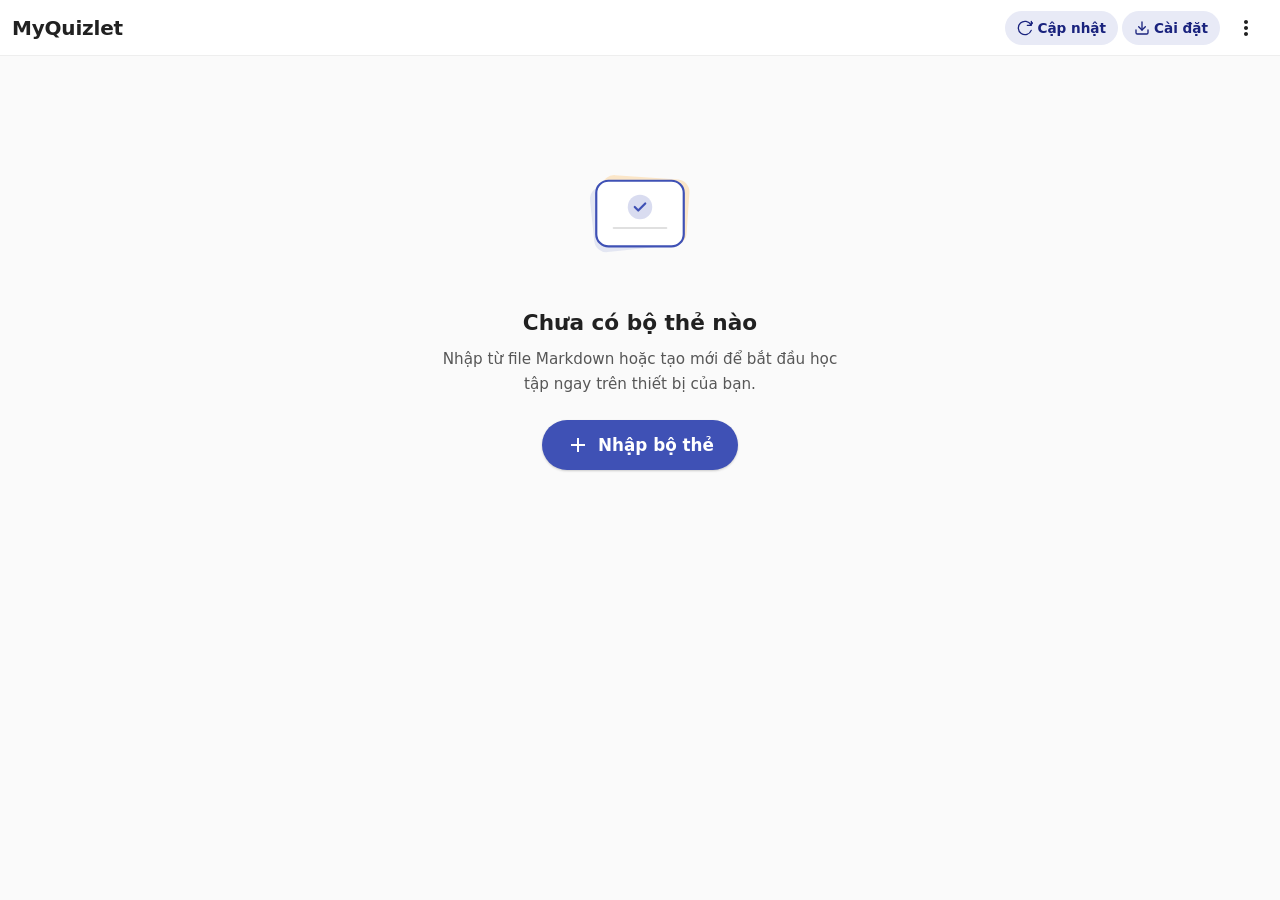
==== commit 67102a7b: "feat: enhance PWA installation and force update workflow with localized instructions" ====
--- a/index.html
+++ b/index.html
@@ -9,7 +9,7 @@
   <!-- PWA Theme & Manifest -->
   <meta name="theme-color" content="#3F51B5" />
   <meta name="color-scheme" content="light" />
-  <link rel="manifest" href="manifest.webmanifest?v=15" />
+  <link rel="manifest" href="manifest.webmanifest?v=34" />
   <link rel="icon" type="image/x-icon" href="favicon.ico?v=4" />
   <link rel="icon" type="image/png" sizes="32x32" href="icons/favicon-32.png?v=4" />
   <link rel="icon" type="image/png" sizes="192x192" href="icons/icon-192.png?v=4" />
@@ -24,7 +24,7 @@
   <link rel="stylesheet" href="vendor/github.min.css" />
 
   <!-- App Stylesheet -->
-  <link rel="stylesheet" href="css/app.css?v=31" />
+  <link rel="stylesheet" href="css/app.css?v=34" />
 </head>
 <body>
   <!-- Global App Bar -->
@@ -37,8 +37,16 @@
     </div>
 
     <div class="app-bar-right">
-      <!-- PWA Install Button (Top App Bar - hidden by default) -->
-      <button id="btnInstall" type="button" class="btn btn-tonal btn-sm hidden" aria-label="Cài đặt ứng dụng">
+      <!-- PWA Force Update Button (PWA Standard 6.D) -->
+      <button id="btnUpdateApp" type="button" class="btn btn-tonal btn-sm" aria-label="Cập nhật ứng dụng" title="Cập nhật phiên bản mới nhất">
+        <svg class="update-icon" width="16" height="16" viewBox="0 0 24 24" fill="none" stroke="currentColor" stroke-width="2" stroke-linecap="round" stroke-linejoin="round" aria-hidden="true">
+          <path d="M21.5 2v6h-6M21.34 15.57a10 10 0 1 1-.57-8.38l5.67-5.67"/>
+        </svg>
+        <span id="btn-update-text">Cập nhật</span>
+      </button>
+
+      <!-- PWA Install Button (Top App Bar - shown when not standalone) -->
+      <button id="btnInstall" type="button" class="btn btn-tonal btn-sm hidden" aria-label="Cài đặt ứng dụng" title="Cài đặt MyQuizlet">
         <svg width="16" height="16" viewBox="0 0 24 24" fill="none" stroke="currentColor" stroke-width="2" stroke-linecap="round" stroke-linejoin="round" aria-hidden="true">
           <path d="M21 15v4a2 2 0 0 1-2 2H5a2 2 0 0 1-2-2v-4"/>
           <polyline points="7 10 12 15 17 10"/>
@@ -115,6 +123,6 @@
   <script src="vendor/highlight-dart.min.js"></script>
 
   <!-- Application Script (Supports both file:// and http://) -->
-  <script src="js/app.js?v=31"></script>
+  <script src="js/app.js?v=34"></script>
 </body>
 </html>
--- a/css/app.css
+++ b/css/app.css
@@ -103,14 +103,15 @@
   line-height: 1.5;
   -webkit-font-smoothing: antialiased;
   -moz-osx-font-smoothing: grayscale;
+  overscroll-behavior-y: none; /* Vô hiệu hóa pull-to-refresh và hiệu ứng nảy rubber-band (PWA Standard 6.D) */
 }
 
 body {
   display: flex;
   flex-direction: column;
   overflow-x: hidden;
-  padding-top: var(--sat);
-  padding-bottom: var(--sab);
+  padding-top: 0;
+  padding-bottom: 0;
   padding-left: var(--sal);
   padding-right: var(--sar);
 }
@@ -397,10 +398,12 @@
   display: flex;
   align-items: center;
   justify-content: space-between;
-  height: 56px;
-  padding: 0 calc(var(--space-3) + var(--sar)) 0 calc(var(--space-3) + var(--sal));
+  height: calc(56px + var(--sat));
+  padding: var(--sat) calc(var(--space-3) + var(--sar)) 0 calc(var(--space-3) + var(--sal));
   background-color: var(--md-sys-color-surface);
   border-bottom: 1px solid var(--md-sys-color-outline-variant);
+  border-top: none;
+  box-shadow: none;
   position: sticky;
   top: 0;
   z-index: 30;
@@ -427,6 +430,43 @@
   display: flex;
   align-items: center;
   gap: var(--space-1);
+}
+
+/* PWA Force Update Button (PWA Standard 6.D) & Install Button */
+#btnUpdateApp,
+#btnInstall {
+  transition: all 0.2s ease;
+  white-space: nowrap;
+}
+
+#btnUpdateApp.is-ready {
+  background-color: var(--md-sys-color-primary-container);
+  color: var(--md-sys-color-on-primary-container);
+  border: 1px solid var(--md-sys-color-primary);
+  animation: pulseUpdate 2s infinite;
+}
+
+#btnUpdateApp.is-updating {
+  opacity: 0.8;
+  pointer-events: none;
+}
+
+#btnUpdateApp.is-updating .update-icon {
+  animation: spinUpdate 1s linear infinite;
+}
+
+@keyframes spinUpdate {
+  from { transform: rotate(0deg); }
+  to { transform: rotate(360deg); }
+}
+
+@keyframes pulseUpdate {
+  0%, 100% {
+    box-shadow: 0 0 0 0 rgba(63, 81, 181, 0.4);
+  }
+  50% {
+    box-shadow: 0 0 0 4px rgba(63, 81, 181, 0);
+  }
 }
 
 /* Main Content Area */
@@ -932,10 +972,12 @@
   display: flex;
   align-items: center;
   justify-content: space-between;
-  height: 56px;
-  padding: 0 var(--space-3);
+  height: calc(56px + var(--sat));
+  padding: var(--sat) calc(var(--space-3) + var(--sar)) 0 calc(var(--space-3) + var(--sal));
   background-color: var(--md-sys-color-surface);
   border-bottom: 1px solid var(--md-sys-color-outline-variant);
+  border-top: none;
+  box-shadow: none;
   flex-shrink: 0;
 }
 
@@ -2528,6 +2570,18 @@
 }
 
 @media (max-width: 600px) {
+  #btnUpdateApp #btn-update-text,
+  #btnInstall #btn-install-text {
+    display: none;
+  }
+  #btnUpdateApp,
+  #btnInstall {
+    padding: 0 8px;
+    min-width: 36px;
+    height: 36px;
+    justify-content: center;
+  }
+
   .review-modal-actions {
     padding: var(--space-3);
     gap: 8px;
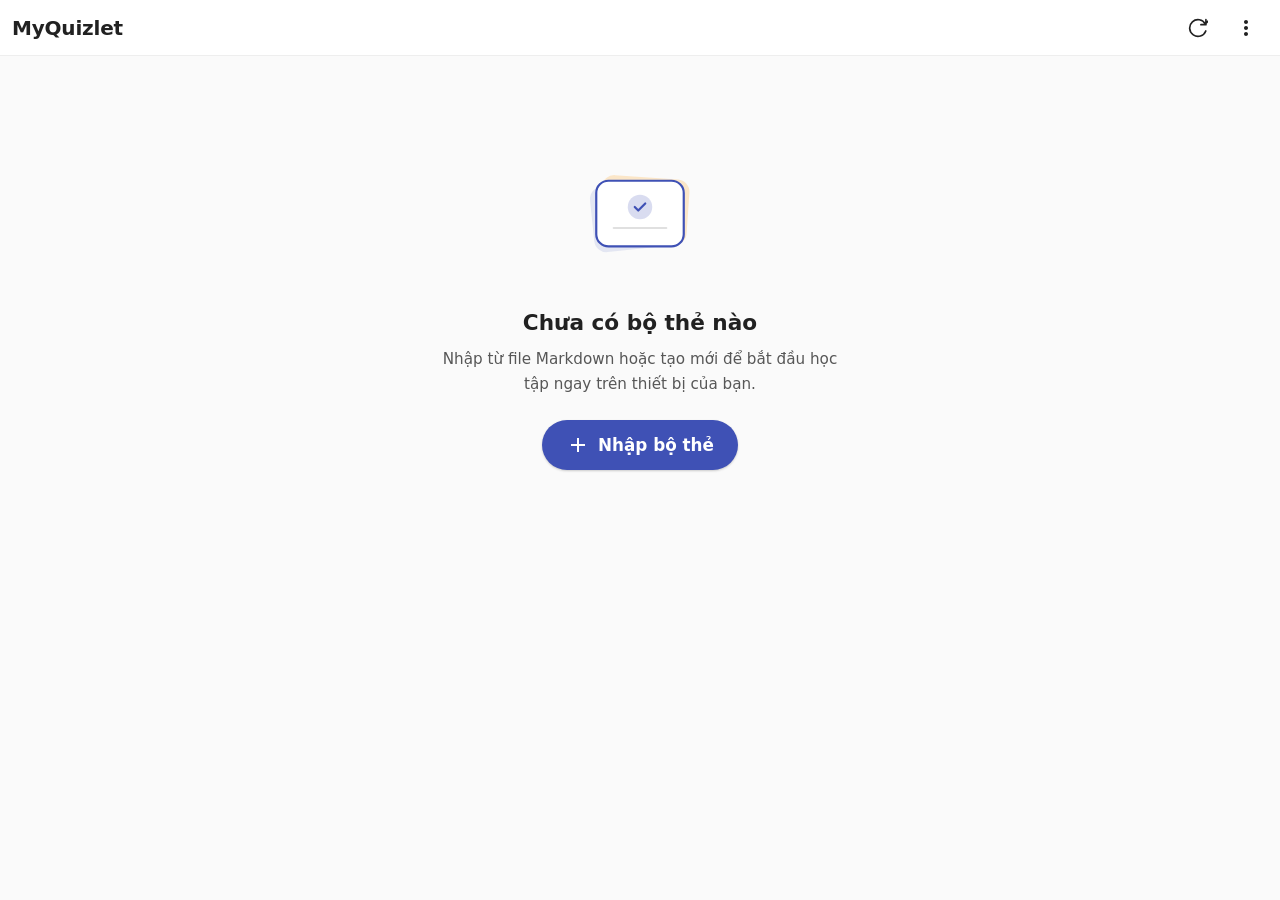
==== commit 07170db9: "refactor: convert PWA update and install buttons to icon-only controls" ====
--- a/index.html
+++ b/index.html
@@ -1,128 +1,284 @@
-<!DOCTYPE html>
+<!doctype html>
 <html lang="vi">
-<head>
-  <meta charset="utf-8" />
-  <meta name="viewport" content="width=device-width, initial-scale=1.0, viewport-fit=cover" />
-  <title>MyQuizlet — Bộ Thẻ Ghi Nhớ Markdown</title>
-  <meta name="description" content="Ứng dụng flashcard Markdown thuần, hoạt động offline 100%, tô màu code phong cách GitHub." />
-  
-  <!-- PWA Theme & Manifest -->
-  <meta name="theme-color" content="#3F51B5" />
-  <meta name="color-scheme" content="light" />
-  <link rel="manifest" href="manifest.webmanifest?v=34" />
-  <link rel="icon" type="image/x-icon" href="favicon.ico?v=4" />
-  <link rel="icon" type="image/png" sizes="32x32" href="icons/favicon-32.png?v=4" />
-  <link rel="icon" type="image/png" sizes="192x192" href="icons/icon-192.png?v=4" />
-
-  <!-- iOS Safari Specific -->
-  <meta name="apple-mobile-web-app-capable" content="yes" />
-  <meta name="apple-mobile-web-app-status-bar-style" content="default" />
-  <meta name="apple-mobile-web-app-title" content="MyQuizlet" />
-  <link rel="apple-touch-icon" href="icons/apple-touch-icon.png?v=4" />
-
-  <!-- Code Syntax Highlighting Theme (GitHub Light) -->
-  <link rel="stylesheet" href="vendor/github.min.css" />
-
-  <!-- App Stylesheet -->
-  <link rel="stylesheet" href="css/app.css?v=34" />
-</head>
-<body>
-  <!-- Global App Bar -->
-  <header id="app-bar" class="app-bar" role="banner">
-    <div class="app-bar-left">
-      <button type="button" class="icon-btn hidden" id="app-back-btn" aria-label="Quay lại">
-        <svg class="icon" viewBox="0 0 24 24"><path d="M20 11H7.83l5.59-5.59L12 4l-8 8 8 8 1.41-1.41L7.83 13H20v-2z"/></svg>
-      </button>
-      <span class="app-bar-title" id="app-title">MyQuizlet</span>
-    </div>
-
-    <div class="app-bar-right">
-      <!-- PWA Force Update Button (PWA Standard 6.D) -->
-      <button id="btnUpdateApp" type="button" class="btn btn-tonal btn-sm" aria-label="Cập nhật ứng dụng" title="Cập nhật phiên bản mới nhất">
-        <svg class="update-icon" width="16" height="16" viewBox="0 0 24 24" fill="none" stroke="currentColor" stroke-width="2" stroke-linecap="round" stroke-linejoin="round" aria-hidden="true">
-          <path d="M21.5 2v6h-6M21.34 15.57a10 10 0 1 1-.57-8.38l5.67-5.67"/>
-        </svg>
-        <span id="btn-update-text">Cập nhật</span>
-      </button>
-
-      <!-- PWA Install Button (Top App Bar - shown when not standalone) -->
-      <button id="btnInstall" type="button" class="btn btn-tonal btn-sm hidden" aria-label="Cài đặt ứng dụng" title="Cài đặt MyQuizlet">
-        <svg width="16" height="16" viewBox="0 0 24 24" fill="none" stroke="currentColor" stroke-width="2" stroke-linecap="round" stroke-linejoin="round" aria-hidden="true">
-          <path d="M21 15v4a2 2 0 0 1-2 2H5a2 2 0 0 1-2-2v-4"/>
-          <polyline points="7 10 12 15 17 10"/>
-          <line x1="12" y1="15" x2="12" y2="3"/>
-        </svg>
-        <span id="btn-install-text">Cài đặt</span>
-      </button>
-
-      <div class="menu-anchor">
-        <button type="button" class="icon-btn menu-trigger" id="app-menu-btn" aria-label="Menu tác vụ" onclick="document.getElementById('app-menu-dropdown').classList.toggle('is-open'); event.stopPropagation();">
-          <svg class="icon" viewBox="0 0 24 24"><path d="M12 8c1.1 0 2-.9 2-2s-.9-2-2-2-2 .9-2 2 .9 2 2 2zm0 2c-1.1 0-2 .9-2 2s.9 2 2 2 2-.9 2-2-.9-2-2-2zm0 6c-1.1 0-2 .9-2 2s.9 2 2 2 2-.9 2-2-.9-2-2-2z"/></svg>
+  <head>
+    <meta charset="utf-8" />
+    <meta
+      name="viewport"
+      content="width=device-width, initial-scale=1.0, viewport-fit=cover"
+    />
+    <title>MyQuizlet — Bộ Thẻ Ghi Nhớ Markdown</title>
+    <meta
+      name="description"
+      content="Ứng dụng flashcard Markdown thuần, hoạt động offline 100%, tô màu code phong cách GitHub."
+    />
+
+    <!-- PWA Theme & Manifest -->
+    <meta name="theme-color" content="#3F51B5" />
+    <meta name="color-scheme" content="light" />
+    <link rel="manifest" href="manifest.webmanifest?v=34" />
+    <link rel="icon" type="image/x-icon" href="favicon.ico?v=4" />
+    <link
+      rel="icon"
+      type="image/png"
+      sizes="32x32"
+      href="icons/favicon-32.png?v=4"
+    />
+    <link
+      rel="icon"
+      type="image/png"
+      sizes="192x192"
+      href="icons/icon-192.png?v=4"
+    />
+
+    <!-- iOS Safari Specific -->
+    <meta name="apple-mobile-web-app-capable" content="yes" />
+    <meta name="apple-mobile-web-app-status-bar-style" content="default" />
+    <meta name="apple-mobile-web-app-title" content="MyQuizlet" />
+    <link rel="apple-touch-icon" href="icons/apple-touch-icon.png?v=4" />
+
+    <!-- Code Syntax Highlighting Theme (GitHub Light) -->
+    <link rel="stylesheet" href="vendor/github.min.css" />
+
+    <!-- App Stylesheet -->
+    <link rel="stylesheet" href="css/app.css?v=34" />
+  </head>
+  <body>
+    <!-- Global App Bar -->
+    <header id="app-bar" class="app-bar" role="banner">
+      <div class="app-bar-left">
+        <button
+          type="button"
+          class="icon-btn hidden"
+          id="app-back-btn"
+          aria-label="Quay lại"
+        >
+          <svg class="icon" viewBox="0 0 24 24">
+            <path
+              d="M20 11H7.83l5.59-5.59L12 4l-8 8 8 8 1.41-1.41L7.83 13H20v-2z"
+            />
+          </svg>
         </button>
-        <div class="dropdown-menu" id="app-menu-dropdown">
-          <button type="button" class="menu-item" id="menu-opt-lang">
-            <svg class="menu-icon" viewBox="0 0 24 24"><path d="M12.87 15.07l-2.54-2.51.03-.03c1.74-1.94 2.98-4.17 3.71-6.53H17V4h-7V2H8v2H1v1.99h11.17C11.5 7.92 10.44 9.75 9 11.35 8.07 10.32 7.3 9.19 6.69 8h-2c.73 1.63 1.73 3.17 2.98 4.56l-5.09 5.02L4 19l5-5 3.11 3.11.76-2.04zM18.5 10h-2L12 22h2l1.12-3h4.75L21 22h2l-4.5-12zm-2.62 7l1.62-4.33L19.12 17h-3.24z"/></svg>
-            <span id="menu-lang-text">Ngôn ngữ (Language): <strong>Tiếng Việt</strong></span>
+        <span class="app-bar-title" id="app-title">MyQuizlet</span>
+      </div>
+
+      <div class="app-bar-right">
+        <!-- PWA Force Update Button (PWA Standard 6.D) -->
+        <button
+          id="btnUpdateApp"
+          type="button"
+          class="icon-btn"
+          aria-label="Cập nhật ứng dụng"
+          title="Cập nhật phiên bản mới nhất"
+        >
+          <svg
+            class="update-icon"
+            width="20"
+            height="20"
+            viewBox="0 0 24 24"
+            fill="none"
+            stroke="currentColor"
+            stroke-width="2"
+            stroke-linecap="round"
+            stroke-linejoin="round"
+            aria-hidden="true"
+          >
+            <path d="M21.5 2v6h-6M21.34 15.57a10 10 0 1 1-.57-8.38l5.67-5.67" />
+          </svg>
+        </button>
+
+        <!-- PWA Install Button (Top App Bar - shown when not standalone) -->
+        <button
+          id="btnInstall"
+          type="button"
+          class="icon-btn hidden"
+          aria-label="Cài đặt ứng dụng"
+          title="Cài đặt MyQuizlet"
+        >
+          <svg
+            width="20"
+            height="20"
+            viewBox="0 0 24 24"
+            fill="none"
+            stroke="currentColor"
+            stroke-width="2"
+            stroke-linecap="round"
+            stroke-linejoin="round"
+            aria-hidden="true"
+          >
+            <path d="M21 15v4a2 2 0 0 1-2 2H5a2 2 0 0 1-2-2v-4" />
+            <polyline points="7 10 12 15 17 10" />
+            <line x1="12" y1="15" x2="12" y2="3" />
+          </svg>
+        </button>
+
+        <div class="menu-anchor">
+          <button
+            type="button"
+            class="icon-btn menu-trigger"
+            id="app-menu-btn"
+            aria-label="Menu tác vụ"
+            onclick="
+              document
+                .getElementById('app-menu-dropdown')
+                .classList.toggle('is-open');
+              event.stopPropagation();
+            "
+          >
+            <svg class="icon" viewBox="0 0 24 24">
+              <path
+                d="M12 8c1.1 0 2-.9 2-2s-.9-2-2-2-2 .9-2 2 .9 2 2 2zm0 2c-1.1 0-2 .9-2 2s.9 2 2 2 2-.9 2-2-.9-2-2-2zm0 6c-1.1 0-2 .9-2 2s.9 2 2 2 2-.9 2-2-.9-2-2-2z"
+              />
+            </svg>
           </button>
-          <button type="button" class="menu-item" id="menu-opt-storage">
-            <svg class="menu-icon" viewBox="0 0 24 24"><path d="M2 20h20v-4H2v4zm2-3h2v2H4v-2zM2 4v4h20V4H2zm4 3H4V5h2v2zm-4 7h20v-4H2v4zm2-3h2v2H4v-2z"/></svg>
-            <span id="menu-storage-text">Dung lượng lưu trữ</span>
+          <div class="dropdown-menu" id="app-menu-dropdown">
+            <button type="button" class="menu-item" id="menu-opt-lang">
+              <svg class="menu-icon" viewBox="0 0 24 24">
+                <path
+                  d="M12.87 15.07l-2.54-2.51.03-.03c1.74-1.94 2.98-4.17 3.71-6.53H17V4h-7V2H8v2H1v1.99h11.17C11.5 7.92 10.44 9.75 9 11.35 8.07 10.32 7.3 9.19 6.69 8h-2c.73 1.63 1.73 3.17 2.98 4.56l-5.09 5.02L4 19l5-5 3.11 3.11.76-2.04zM18.5 10h-2L12 22h2l1.12-3h4.75L21 22h2l-4.5-12zm-2.62 7l1.62-4.33L19.12 17h-3.24z"
+                />
+              </svg>
+              <span id="menu-lang-text"
+                >Ngôn ngữ (Language): <strong>Tiếng Việt</strong></span
+              >
+            </button>
+            <button type="button" class="menu-item" id="menu-opt-storage">
+              <svg class="menu-icon" viewBox="0 0 24 24">
+                <path
+                  d="M2 20h20v-4H2v4zm2-3h2v2H4v-2zM2 4v4h20V4H2zm4 3H4V5h2v2zm-4 7h20v-4H2v4zm2-3h2v2H4v-2z"
+                />
+              </svg>
+              <span id="menu-storage-text">Dung lượng lưu trữ</span>
+            </button>
+            <button type="button" class="menu-item" id="menu-opt-help">
+              <svg class="menu-icon" viewBox="0 0 24 24">
+                <path
+                  d="M12 2C6.48 2 2 6.48 2 12s4.48 10 10 10 10-4.48 10-10S17.52 2 12 2zm1 16h-2v-2h2v2zm1.07-7.75l-.9.92C12.45 11.9 12 12.5 12 14h-2v-.5c0-1.1.45-2.1 1.17-2.83l1.24-1.26c.37-.36.59-.86.59-1.41 0-1.1-.9-2-2-2s-2 .9-2 2H7c0-2.76 2.24-5 5-5s5 2.24 5 5c0 1.04-.42 1.99-1.07 2.75z"
+                />
+              </svg>
+              <span id="menu-help-text">Hướng dẫn Markdown</span>
+            </button>
+            <button type="button" class="menu-item" id="menu-opt-about">
+              <svg class="menu-icon" viewBox="0 0 24 24">
+                <path
+                  d="M12 2C6.48 2 2 6.48 2 12s4.48 10 10 10 10-4.48 10-10S17.52 2 12 2zm1 15h-2v-6h2v6zm0-8h-2V7h2v2z"
+                />
+              </svg>
+              <span id="menu-about-text">Giới thiệu</span>
+            </button>
+          </div>
+        </div>
+      </div>
+    </header>
+
+    <!-- Main View Container -->
+    <main id="main-content" class="main-content" role="main"></main>
+
+    <!-- Snackbar Notification Container -->
+    <div
+      id="snackbar-container"
+      class="snackbar-container"
+      aria-live="polite"
+    ></div>
+
+    <!-- iOS Safari PWA Installation Guidance Modal -->
+    <div
+      id="iosInstallModal"
+      class="dialog-backdrop modal-dialog-backdrop hidden"
+      role="dialog"
+      aria-modal="true"
+      aria-labelledby="iosModalTitle"
+    >
+      <div class="dialog-panel modal-dialog" style="max-width: 420px">
+        <div class="dialog-header-with-close" style="padding: 16px 20px 0 20px">
+          <h2
+            id="iosModalTitle"
+            class="dialog-title"
+            style="margin: 0; font-size: 1.25rem"
+          >
+            Cài đặt trên iOS
+          </h2>
+          <button
+            id="btnCloseIosModal"
+            type="button"
+            class="icon-btn"
+            aria-label="Đóng"
+          >
+            <svg
+              width="20"
+              height="20"
+              viewBox="0 0 24 24"
+              fill="none"
+              stroke="currentColor"
+              stroke-width="2"
+            >
+              <line x1="18" y1="6" x2="6" y2="18" />
+              <line x1="6" y1="6" x2="18" y2="18" />
+            </svg>
           </button>
-          <button type="button" class="menu-item" id="menu-opt-help">
-            <svg class="menu-icon" viewBox="0 0 24 24"><path d="M12 2C6.48 2 2 6.48 2 12s4.48 10 10 10 10-4.48 10-10S17.52 2 12 2zm1 16h-2v-2h2v2zm1.07-7.75l-.9.92C12.45 11.9 12 12.5 12 14h-2v-.5c0-1.1.45-2.1 1.17-2.83l1.24-1.26c.37-.36.59-.86.59-1.41 0-1.1-.9-2-2-2s-2 .9-2 2H7c0-2.76 2.24-5 5-5s5 2.24 5 5c0 1.04-.42 1.99-1.07 2.75z"/></svg>
-            <span id="menu-help-text">Hướng dẫn Markdown</span>
-          </button>
-          <button type="button" class="menu-item" id="menu-opt-about">
-            <svg class="menu-icon" viewBox="0 0 24 24"><path d="M12 2C6.48 2 2 6.48 2 12s4.48 10 10 10 10-4.48 10-10S17.52 2 12 2zm1 15h-2v-6h2v6zm0-8h-2V7h2v2z"/></svg>
-            <span id="menu-about-text">Giới thiệu</span>
+        </div>
+        <div class="dialog-body" style="padding: 16px 20px; text-align: center">
+          <p
+            id="ios-install-intro"
+            style="
+              font-size: 0.9375rem;
+              margin-bottom: 16px;
+              color: var(--md-sys-color-on-surface);
+            "
+          >
+            Để cài đặt ứng dụng lên iPhone hoặc iPad:
+          </p>
+          <div
+            style="
+              display: flex;
+              flex-direction: column;
+              gap: 12px;
+              text-align: left;
+              background: var(--md-sys-color-surface-variant);
+              padding: 16px;
+              border-radius: 12px;
+              font-size: 0.9rem;
+              line-height: 1.5;
+            "
+          >
+            <div id="ios-step-1">
+              1. Nhấn nút <strong>Chia sẻ (Share)</strong>
+              <span aria-hidden="true">⎋</span> ở thanh công cụ dưới đáy Safari.
+            </div>
+            <div id="ios-step-2">
+              2. Cuộn xuống và chọn
+              <strong>Thêm vào Màn hình chính (Add to Home Screen)</strong>
+              <span aria-hidden="true">⊕</span>.
+            </div>
+            <div id="ios-step-3">
+              3. Nhấn <strong>Thêm (Add)</strong> ở góc trên bên phải để hoàn
+              tất.
+            </div>
+          </div>
+        </div>
+        <div
+          class="dialog-footer"
+          style="
+            display: flex;
+            justify-content: flex-end;
+            padding: 0 20px 16px 20px;
+          "
+        >
+          <button id="btnGotItIos" type="button" class="btn btn-primary">
+            Đã hiểu
           </button>
         </div>
       </div>
     </div>
-  </header>
-
-  <!-- Main View Container -->
-  <main id="main-content" class="main-content" role="main"></main>
-
-  <!-- Snackbar Notification Container -->
-  <div id="snackbar-container" class="snackbar-container" aria-live="polite"></div>
-
-  <!-- iOS Safari PWA Installation Guidance Modal -->
-  <div id="iosInstallModal" class="dialog-backdrop modal-dialog-backdrop hidden" role="dialog" aria-modal="true" aria-labelledby="iosModalTitle">
-    <div class="dialog-panel modal-dialog" style="max-width: 420px;">
-      <div class="dialog-header-with-close" style="padding: 16px 20px 0 20px;">
-        <h2 id="iosModalTitle" class="dialog-title" style="margin: 0; font-size: 1.25rem;">Cài đặt trên iOS</h2>
-        <button id="btnCloseIosModal" type="button" class="icon-btn" aria-label="Đóng">
-          <svg width="20" height="20" viewBox="0 0 24 24" fill="none" stroke="currentColor" stroke-width="2">
-            <line x1="18" y1="6" x2="6" y2="18"/><line x1="6" y1="6" x2="18" y2="18"/>
-          </svg>
-        </button>
-      </div>
-      <div class="dialog-body" style="padding: 16px 20px; text-align: center;">
-        <p id="ios-install-intro" style="font-size: 0.9375rem; margin-bottom: 16px; color: var(--md-sys-color-on-surface);">
-          Để cài đặt ứng dụng lên iPhone hoặc iPad:
-        </p>
-        <div style="display: flex; flex-direction: column; gap: 12px; text-align: left; background: var(--md-sys-color-surface-variant); padding: 16px; border-radius: 12px; font-size: 0.9rem; line-height: 1.5;">
-          <div id="ios-step-1">1. Nhấn nút <strong>Chia sẻ (Share)</strong> <span aria-hidden="true">⎋</span> ở thanh công cụ dưới đáy Safari.</div>
-          <div id="ios-step-2">2. Cuộn xuống và chọn <strong>Thêm vào Màn hình chính (Add to Home Screen)</strong> <span aria-hidden="true">⊕</span>.</div>
-          <div id="ios-step-3">3. Nhấn <strong>Thêm (Add)</strong> ở góc trên bên phải để hoàn tất.</div>
-        </div>
-      </div>
-      <div class="dialog-footer" style="display: flex; justify-content: flex-end; padding: 0 20px 16px 20px;">
-        <button id="btnGotItIos" type="button" class="btn btn-primary">Đã hiểu</button>
-      </div>
-    </div>
-  </div>
-
-  <!-- Local Vendored Libraries (Precached for 100% Offline Mode) -->
-  <script src="vendor/marked.min.js"></script>
-  <script src="vendor/purify.min.js"></script>
-  <script src="vendor/highlight.min.js"></script>
-  <script src="vendor/highlight-swift.min.js"></script>
-  <script src="vendor/highlight-kotlin.min.js"></script>
-  <script src="vendor/highlight-dart.min.js"></script>
-
-  <!-- Application Script (Supports both file:// and http://) -->
-  <script src="js/app.js?v=34"></script>
-</body>
+
+    <!-- Local Vendored Libraries (Precached for 100% Offline Mode) -->
+    <script src="vendor/marked.min.js"></script>
+    <script src="vendor/purify.min.js"></script>
+    <script src="vendor/highlight.min.js"></script>
+    <script src="vendor/highlight-swift.min.js"></script>
+    <script src="vendor/highlight-kotlin.min.js"></script>
+    <script src="vendor/highlight-dart.min.js"></script>
+
+    <!-- Application Script (Supports both file:// and http://) -->
+    <script src="js/app.js?v=34"></script>
+  </body>
 </html>
--- a/css/app.css
+++ b/css/app.css
@@ -398,6 +398,9 @@
   display: flex;
   align-items: center;
   justify-content: space-between;
+  width: 100%;
+  max-width: 100vw;
+  box-sizing: border-box;
   height: calc(56px + var(--sat));
   padding: var(--sat) calc(var(--space-3) + var(--sar)) 0 calc(var(--space-3) + var(--sal));
   background-color: var(--md-sys-color-surface);
@@ -408,12 +411,16 @@
   top: 0;
   z-index: 30;
   flex-shrink: 0;
+  overflow: hidden;
 }
 
 .app-bar-left {
   display: flex;
   align-items: center;
   gap: var(--space-2);
+  flex: 1 1 auto;
+  min-width: 0;
+  overflow: hidden;
 }
 
 .app-bar-title {
@@ -424,26 +431,40 @@
   overflow: hidden;
   text-overflow: ellipsis;
   letter-spacing: -0.01em;
+  flex: 1 1 auto;
+  min-width: 0;
 }
 
 .app-bar-right {
   display: flex;
   align-items: center;
   gap: var(--space-1);
+  flex-shrink: 0;
 }
 
 /* PWA Force Update Button (PWA Standard 6.D) & Install Button */
 #btnUpdateApp,
 #btnInstall {
   transition: all 0.2s ease;
-  white-space: nowrap;
+  position: relative;
 }
 
 #btnUpdateApp.is-ready {
+  color: var(--md-sys-color-primary);
   background-color: var(--md-sys-color-primary-container);
-  color: var(--md-sys-color-on-primary-container);
-  border: 1px solid var(--md-sys-color-primary);
   animation: pulseUpdate 2s infinite;
+}
+
+#btnUpdateApp.is-ready::after {
+  content: "";
+  position: absolute;
+  top: 8px;
+  right: 8px;
+  width: 8px;
+  height: 8px;
+  border-radius: 50%;
+  background-color: var(--md-sys-color-primary);
+  box-shadow: 0 0 0 2px var(--md-sys-color-surface);
 }
 
 #btnUpdateApp.is-updating {
@@ -2570,18 +2591,6 @@
 }
 
 @media (max-width: 600px) {
-  #btnUpdateApp #btn-update-text,
-  #btnInstall #btn-install-text {
-    display: none;
-  }
-  #btnUpdateApp,
-  #btnInstall {
-    padding: 0 8px;
-    min-width: 36px;
-    height: 36px;
-    justify-content: center;
-  }
-
   .review-modal-actions {
     padding: var(--space-3);
     gap: 8px;
